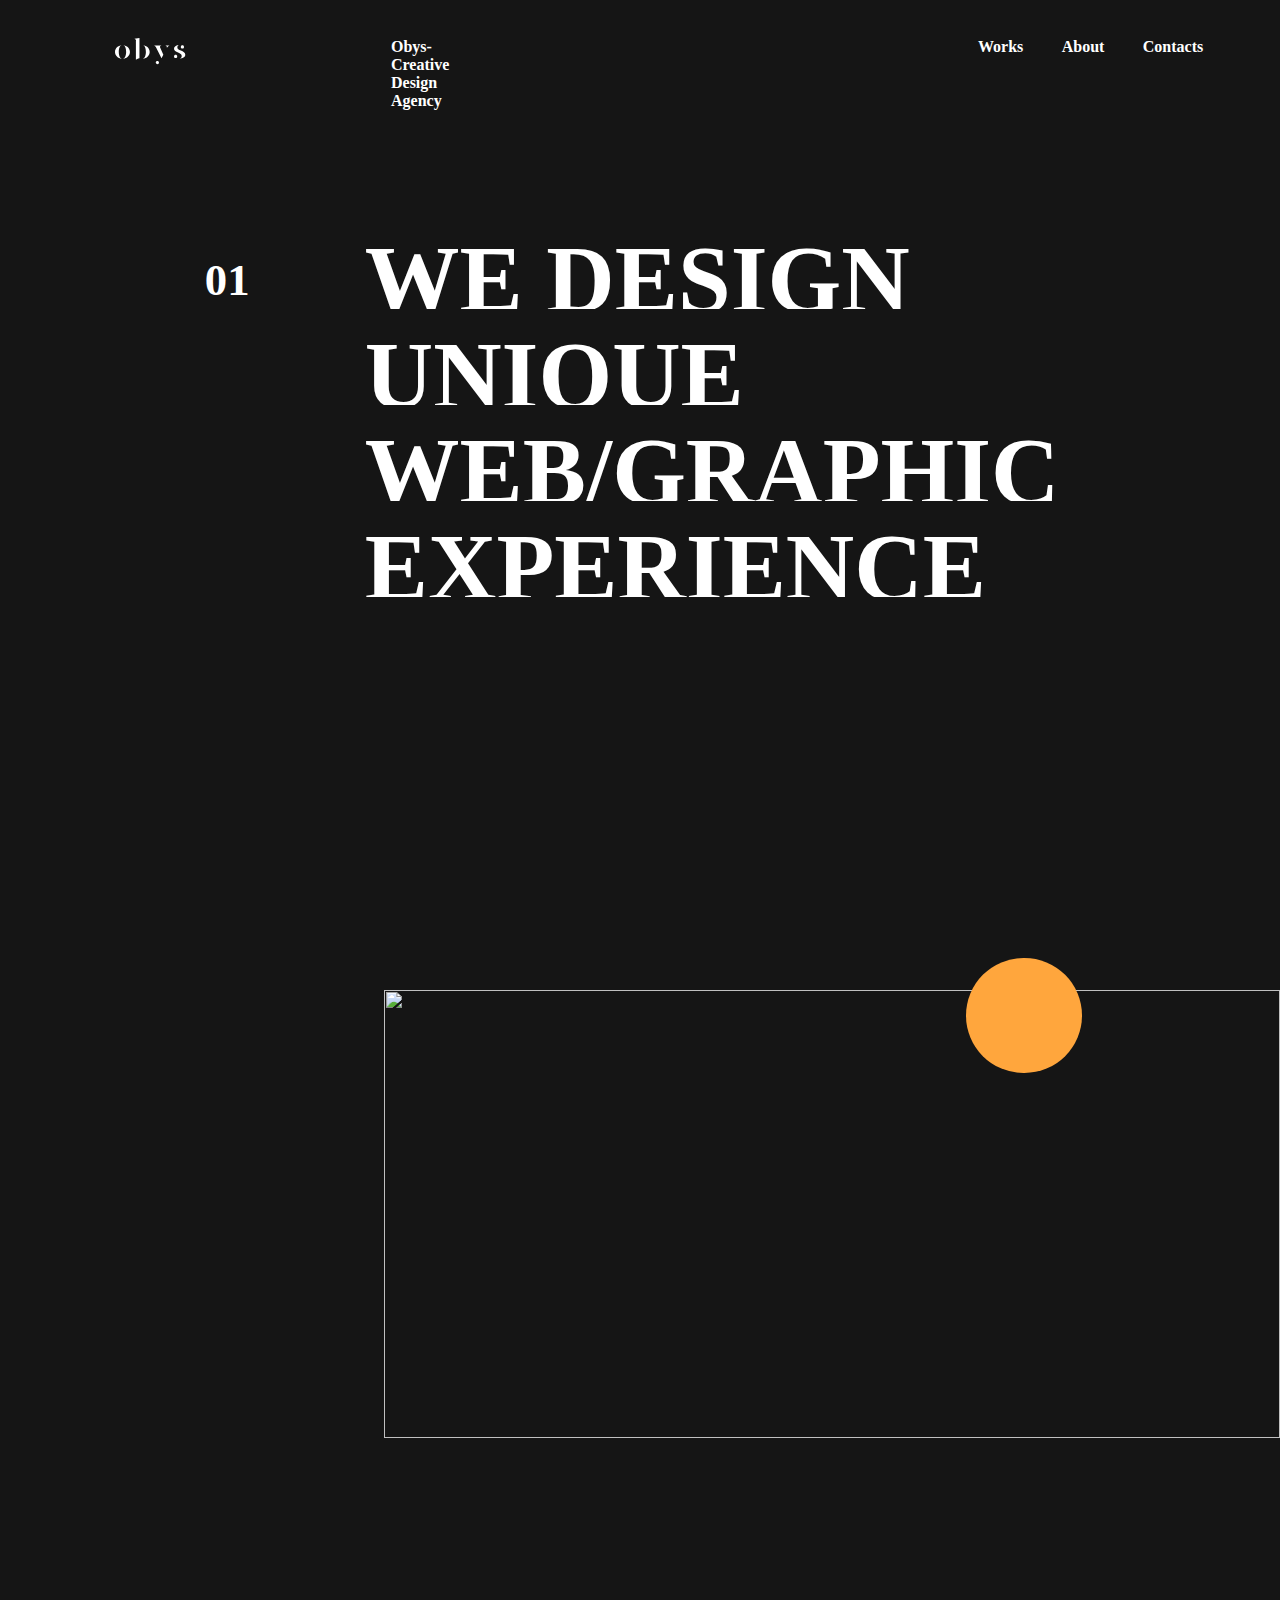
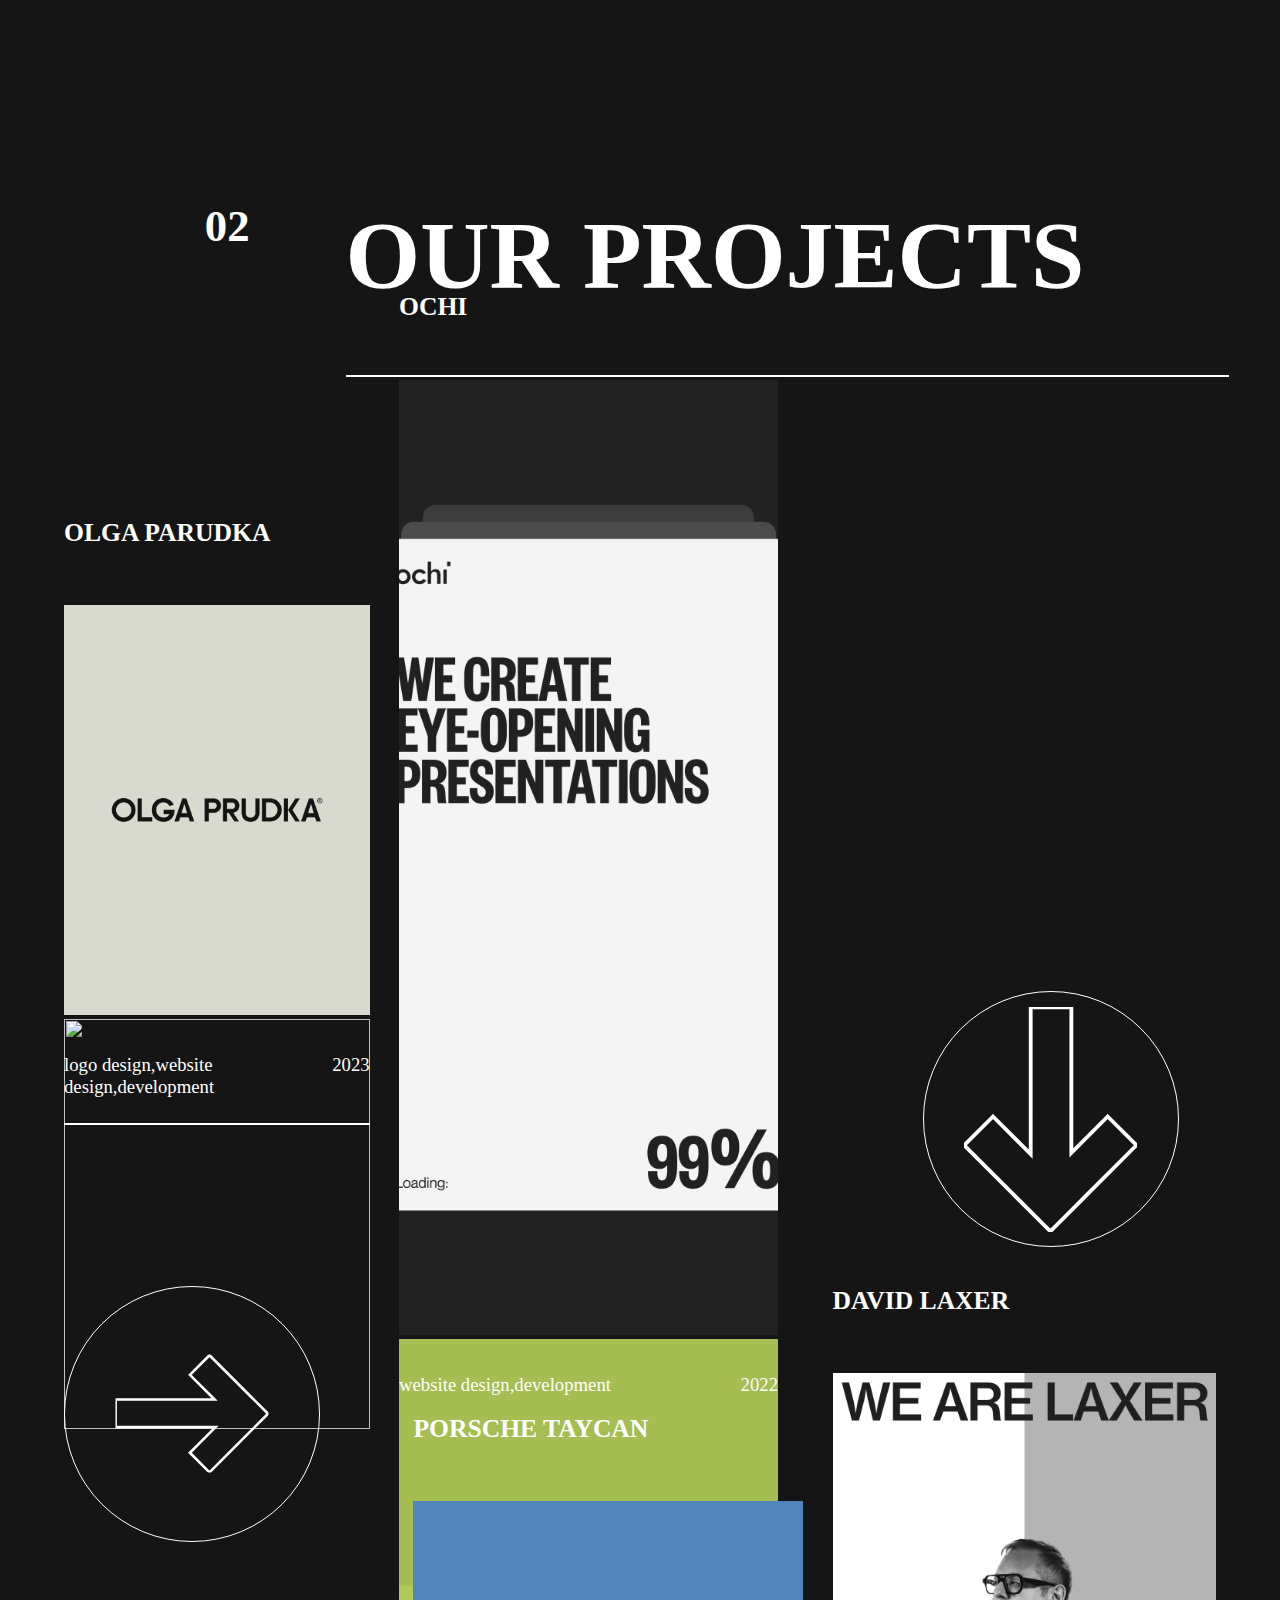
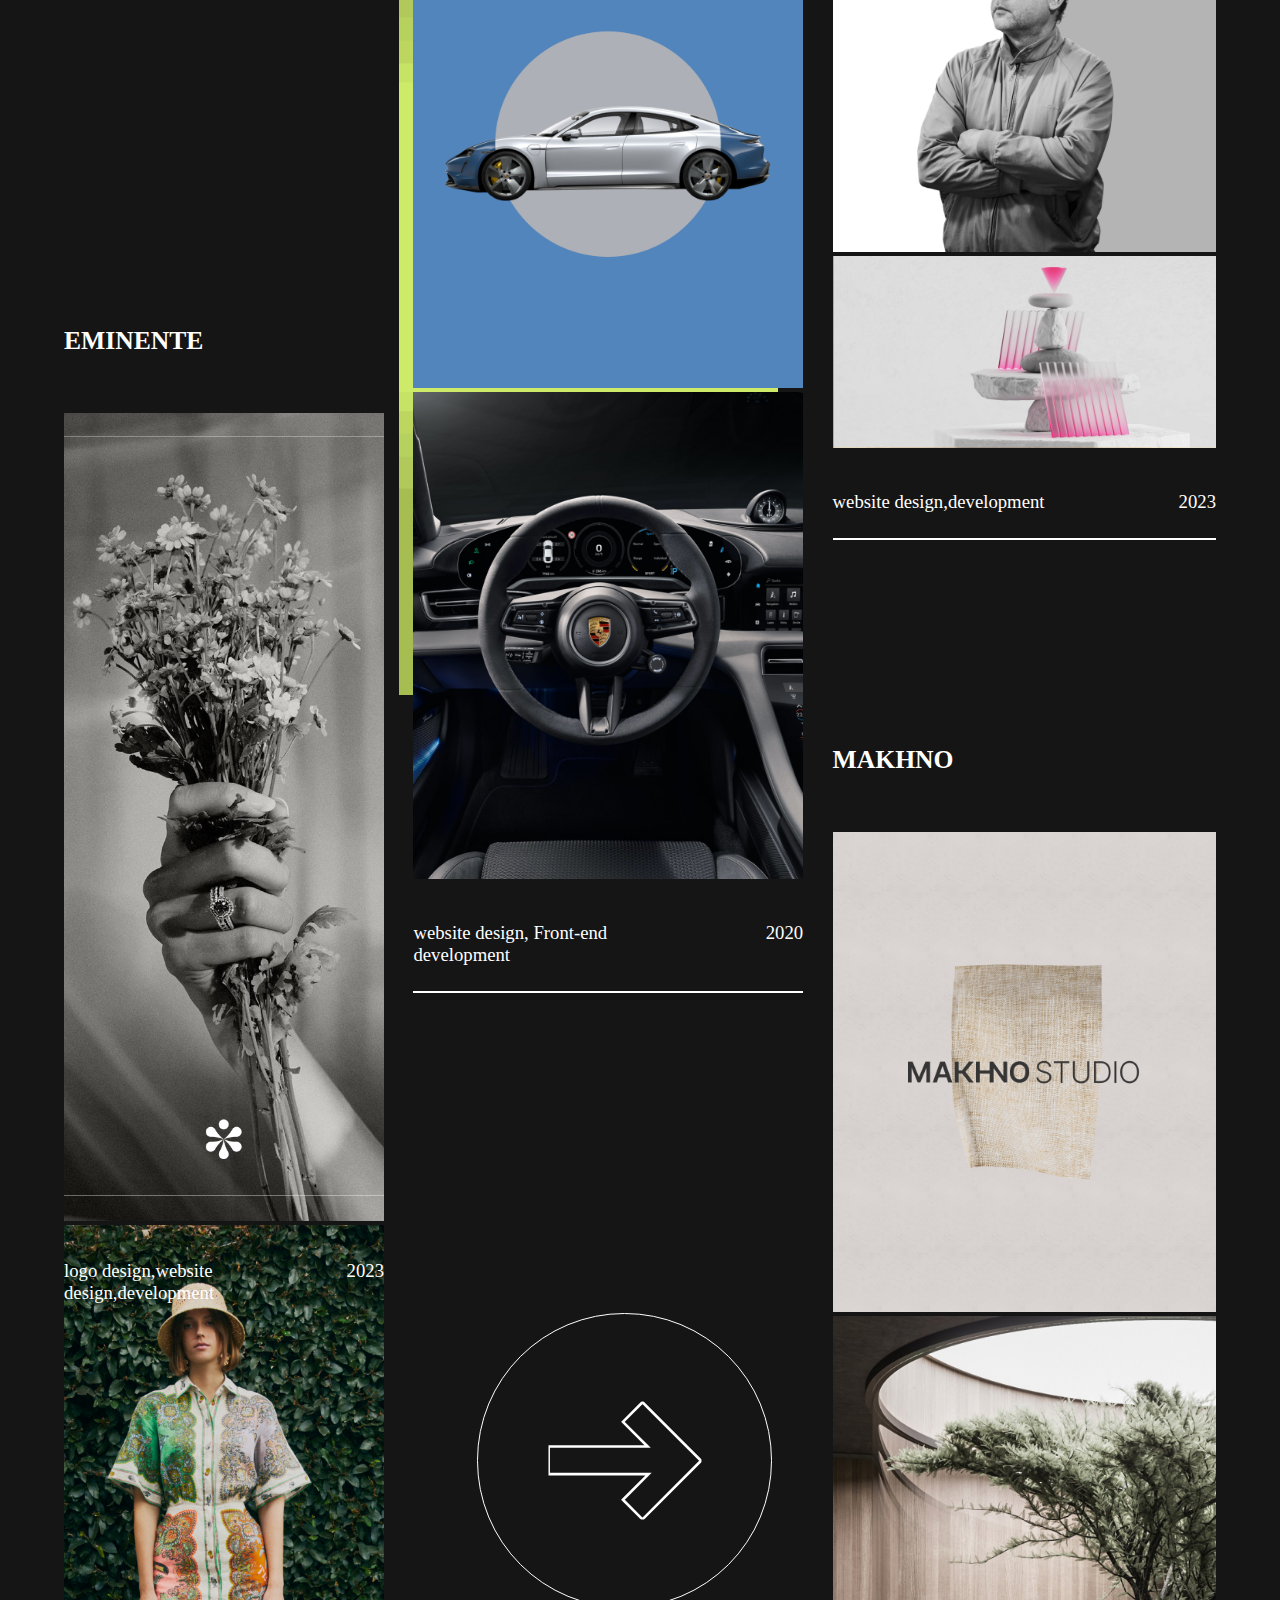
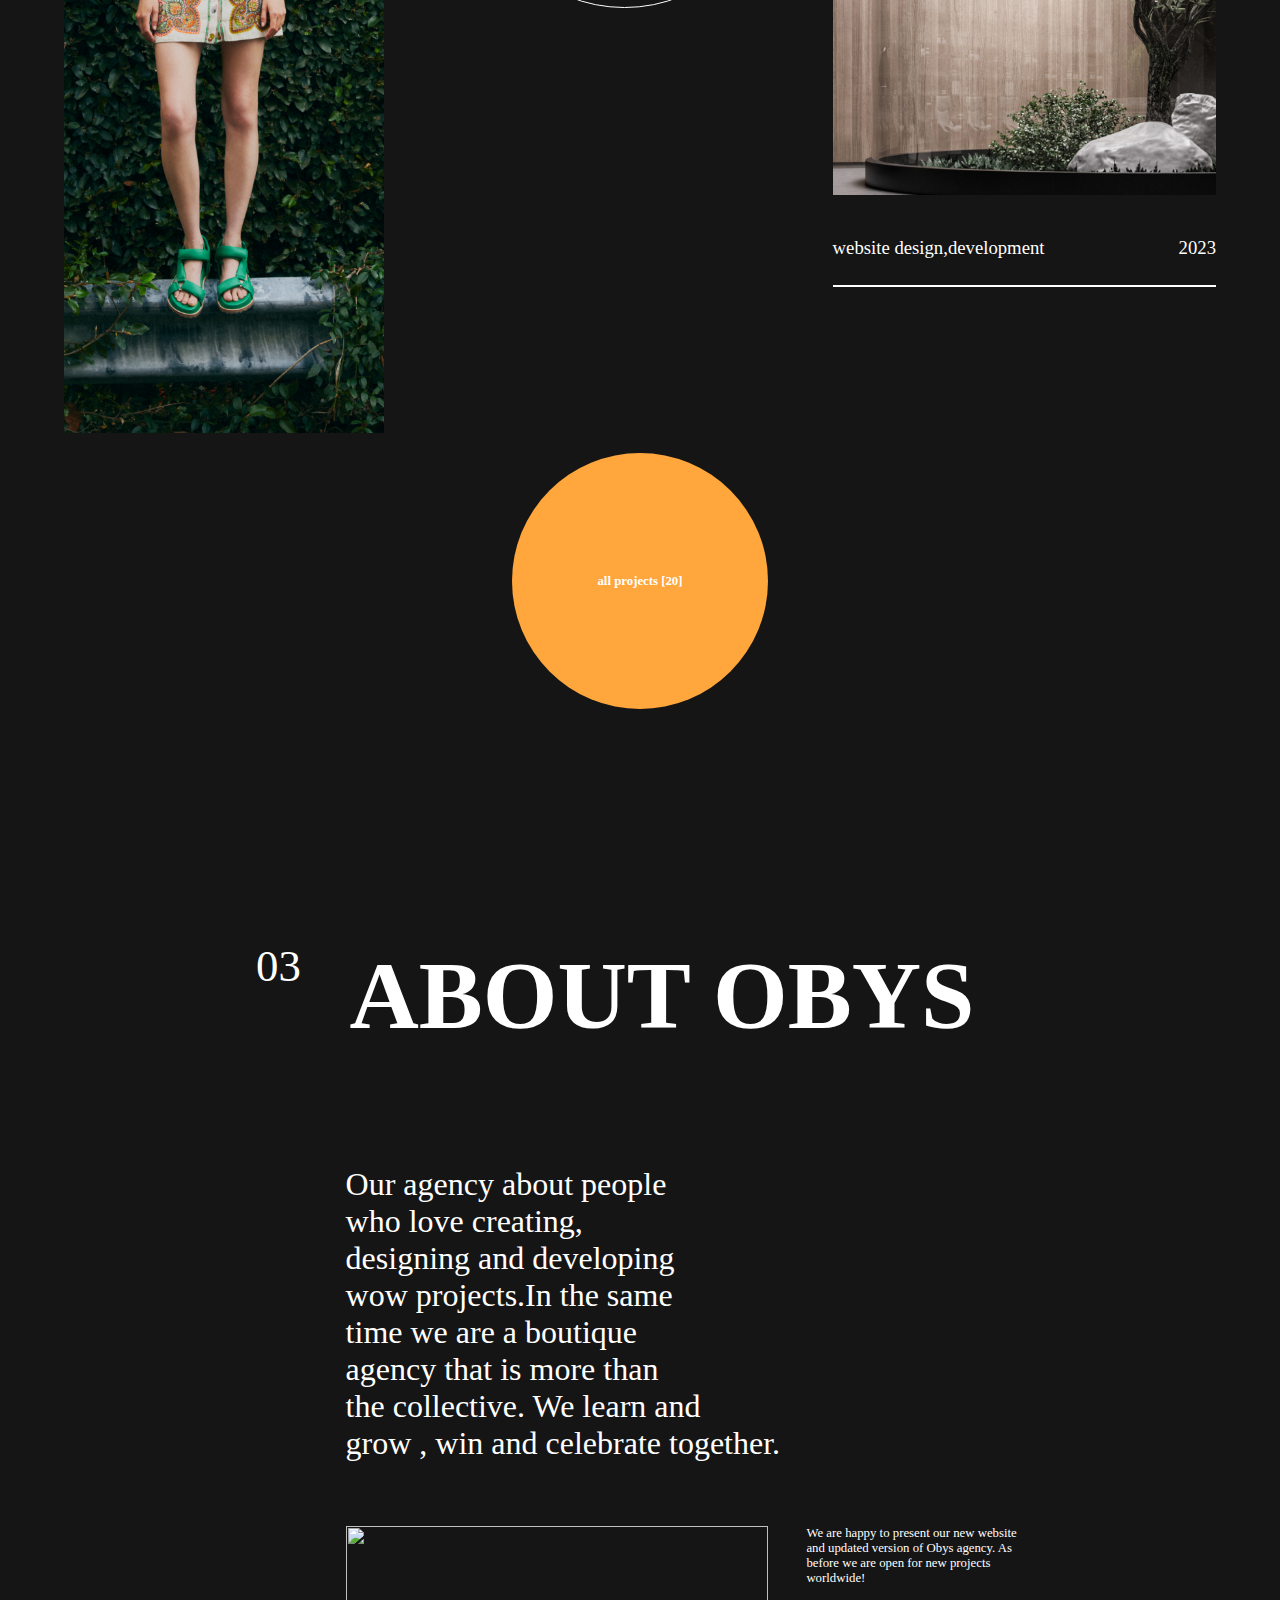
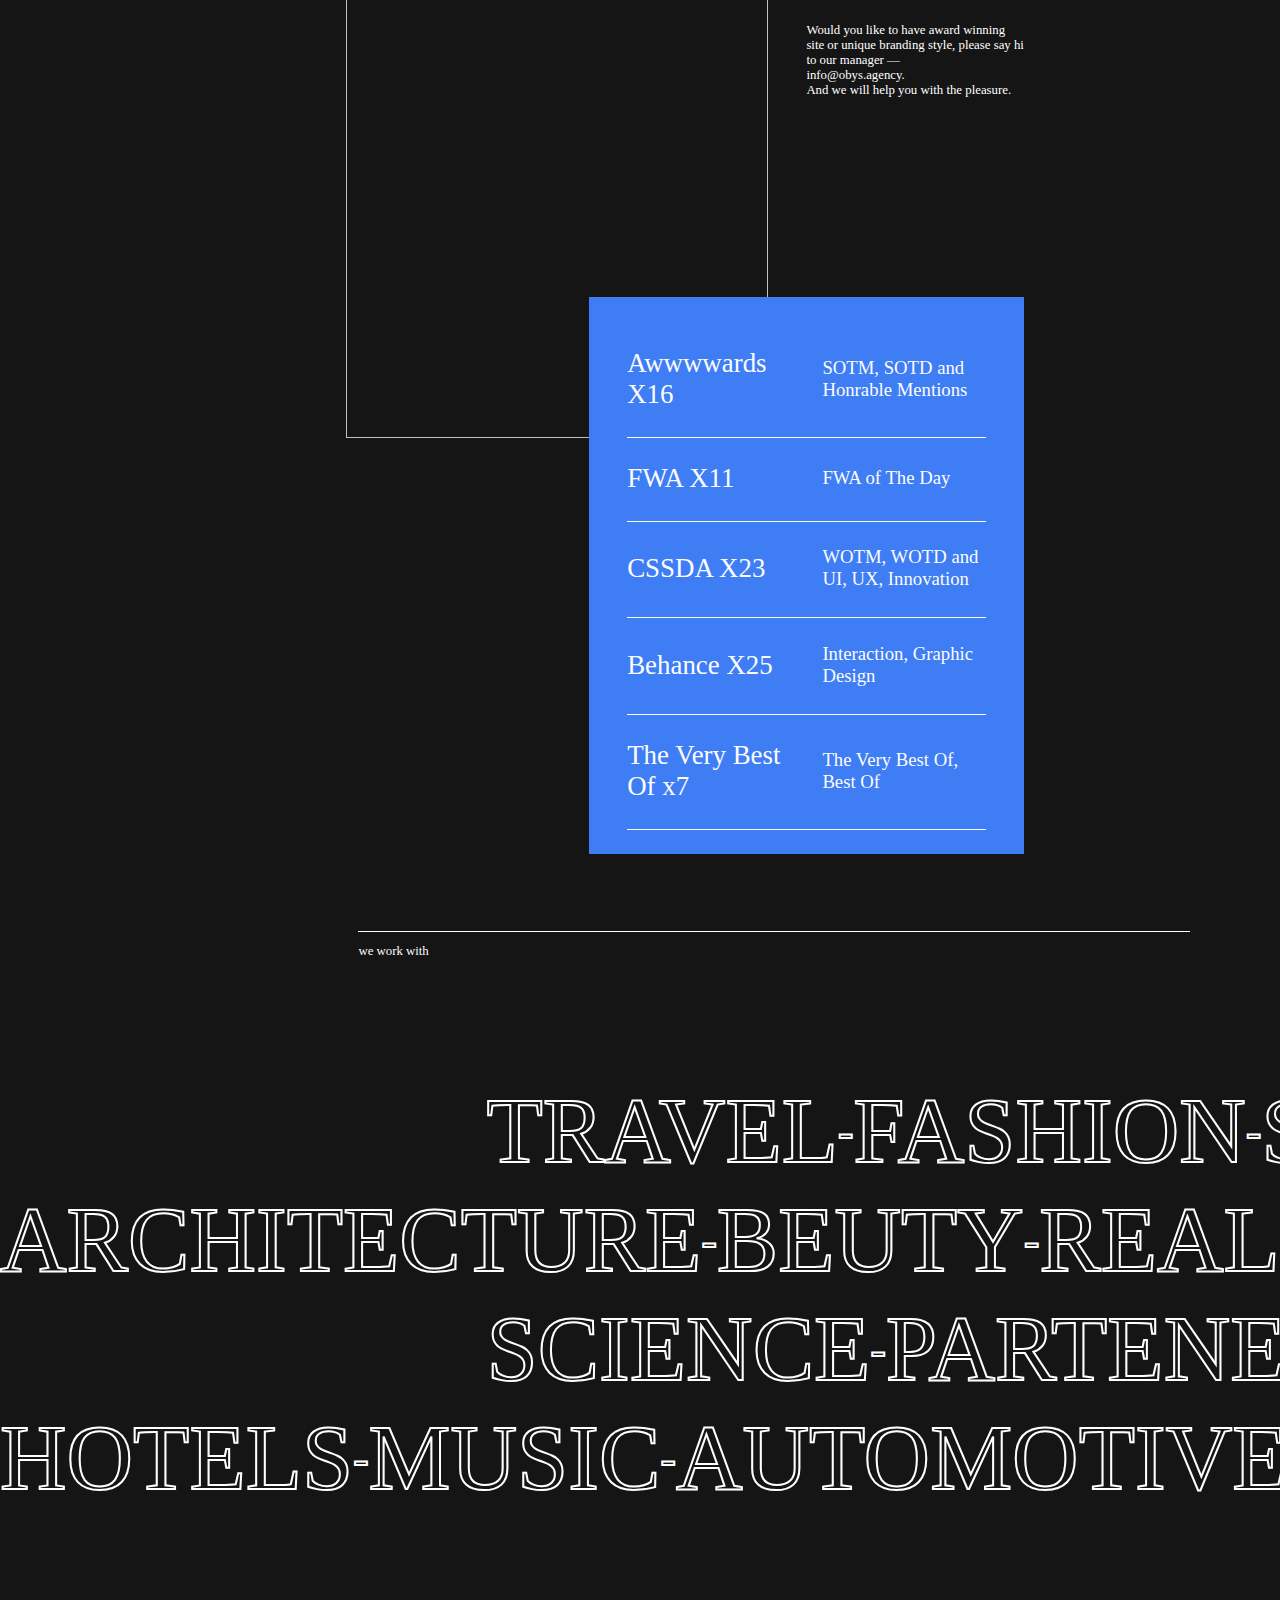
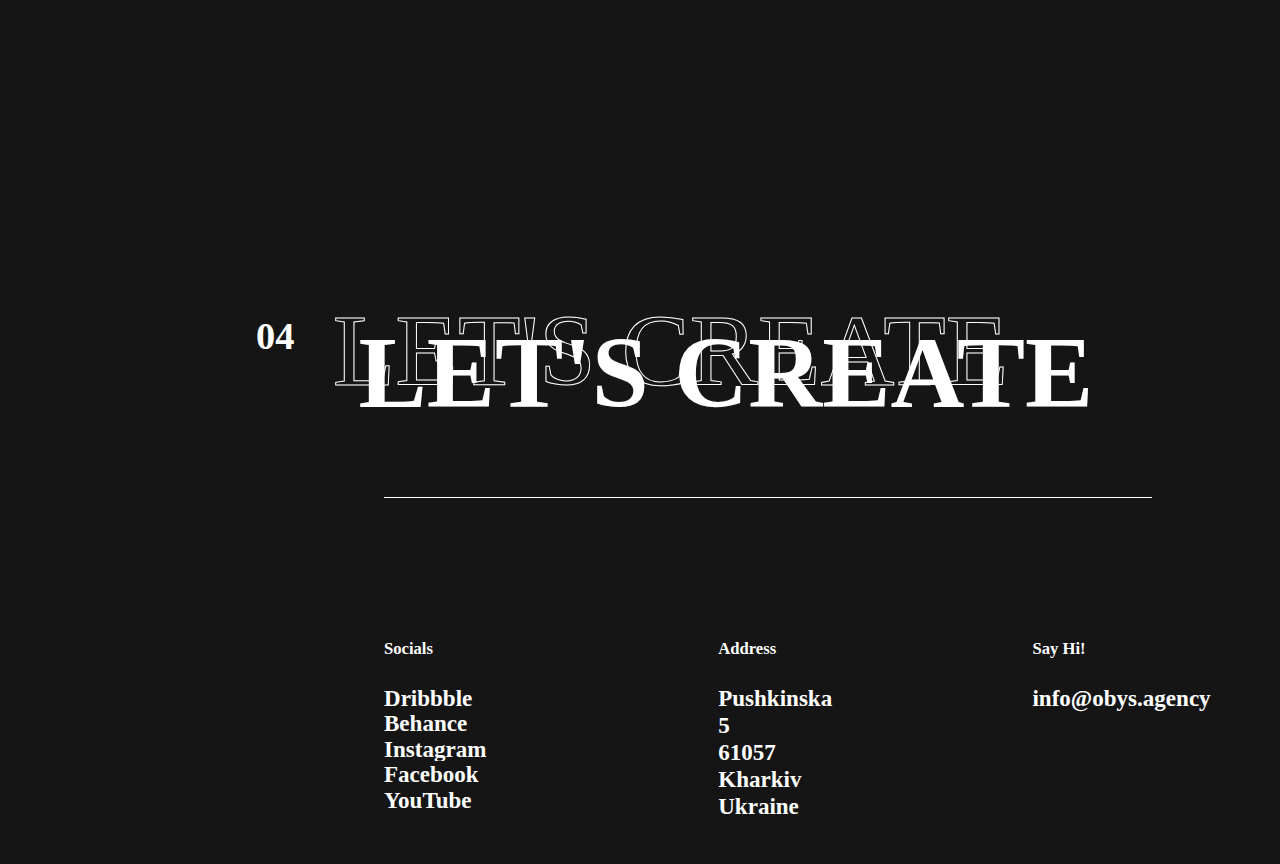
==== index.html @ 12b3f987 "first commit" ====
<!DOCTYPE html>
<html lang="en">

<head>
    <meta charset="UTF-8">
    <meta name="viewport" content="width=device-width, initial-scale=1.0">
    <title>Document</title>
    <link rel="stylesheet" href="https://cdn.jsdelivr.net/npm/locomotive-scroll@3.5.4/dist/locomotive-scroll.css">
    <link rel="stylesheet" href="https://unpkg.com/sheryjs/dist/Shery.css" />
    <link href="https://cdn.jsdelivr.net/npm/remixicon@4.1.0/fonts/remixicon.css" rel="stylesheet" />
    <link rel="stylesheet" href="style.css">
</head>

<body>

    <div id="loader">
        <div class="load">
            <div class="timer">
                <h4>100 </h4>
                <h5>-100</h5>
            </div>
            <h1>your</h1>
        </div>
        <div class="load">
            <h1>web experience</h1>
        </div>
        <div class="load">
            <h1>is loading right</h1>
            <h2>now</h2>

        </div>
        <div class="wait">
            <h4>please wait a few seconds</h4>
        </div>
    </div>
    <div id="main">
        <div class="page1">
            <div class="nav">
                <div class="nav-part1">
                    <div class="ob">
                        <svg class="brand__svg" width="71" height="27" viewBox="0 0 71 27">
                            <path
                                d="M40.7622 24.5917C40.7622 23.6724 41.4511 22.9829 42.3697 22.9829C43.2883 22.9829 43.9773 23.6724 43.9773 24.5917C43.9773 25.511 43.2883 26.2005 42.3697 26.2005C41.566 26.2005 40.7622 25.3961 40.7622 24.5917Z"
                                fill="currentColor"></path>
                            <path
                                d="M65.7937 8.96329C65.7937 8.04398 66.4826 7.35449 67.4012 7.35449C68.3198 7.35449 69.0087 8.04398 69.0087 8.96329C69.0087 9.88261 68.3198 10.5721 67.4012 10.5721C66.4826 10.5721 65.7937 9.88261 65.7937 8.96329Z"
                                fill="currentColor"></path>
                            <path
                                d="M59.019 18.3861C59.019 17.4668 59.708 16.7773 60.6266 16.7773C61.5451 16.7773 62.2341 17.4668 62.2341 18.3861C62.2341 19.3055 61.5451 19.9949 60.6266 19.9949C59.8228 19.9949 59.019 19.3055 59.019 18.3861Z"
                                fill="currentColor"></path>
                            <path
                                d="M41.3365 9.88276C40.5327 8.27396 39.6142 7.8143 39.04 7.58447H46.3887C45.9294 7.8143 45.0108 8.04413 45.0108 8.96344C45.0108 9.19327 45.1257 9.65293 45.3553 10.1126L48.3407 16.6627L46.5035 20.225L41.3365 9.88276Z"
                                fill="currentColor"></path>
                            <path
                                d="M51.8998 9.30819C51.8998 8.04413 50.9812 7.69939 50.2922 7.58447H54.6555C53.8517 7.8143 52.8183 8.27396 51.7849 10.1126C51.8998 9.88276 51.8998 9.65293 51.8998 9.30819Z"
                                fill="currentColor"></path>
                            <path
                                d="M66.7122 17.9266C66.7122 16.2029 65.2195 15.6283 63.0378 14.5941C60.8562 13.5599 59.019 12.7555 59.019 10.8019C59.019 8.73348 60.971 7.12468 64.1861 7.00977C63.1527 7.23959 62.3489 8.15891 62.3489 9.42296C62.3489 10.9168 63.612 11.4914 65.9084 12.5256C68.2049 13.5599 70.2717 14.4792 70.2717 16.6626C70.2717 19.1907 67.4011 20.3398 64.6454 20.4547C65.9084 20.2249 66.7122 19.1907 66.7122 17.9266Z"
                                fill="currentColor"></path>
                            <path
                                d="M21.0129 2.64303C21.0129 1.6088 20.3239 0.919313 19.2905 0.689485L24.4576 0V20.3398C24.4576 20.3398 22.6204 20.4547 20.8981 21.8337V2.64303H21.0129Z"
                                fill="currentColor"></path>
                            <path
                                d="M34.6764 14.0195C34.6764 10.4572 31.691 7.58432 27.9019 7.35449C30.1983 7.69923 30.8873 11.4914 30.8873 14.0195C30.8873 16.5476 30.1983 20.2249 27.9019 20.6845C31.8058 20.4547 34.6764 17.5819 34.6764 14.0195Z"
                                fill="currentColor"></path>
                            <path
                                d="M14.9269 14.0195C14.9269 10.4572 11.9415 7.58432 8.15234 7.35449C10.4488 7.69923 11.1377 11.4914 11.1377 14.0195C11.1377 16.5476 10.4488 20.2249 8.15234 20.6845C11.9415 20.4547 14.9269 17.5819 14.9269 14.0195Z"
                                fill="currentColor"></path>
                            <path
                                d="M0 14.0195C0 10.4572 2.9854 7.58432 6.77456 7.35449C4.4781 7.69923 3.78916 11.4914 3.78916 14.0195C3.78916 16.5476 4.4781 20.2249 6.77456 20.6845C2.9854 20.4547 0 17.5819 0 14.0195Z"
                                fill="currentColor"></path>
                        </svg>

                    </div>
                    <div class="left">
                        <h4>Obys-</h4>
                        <h4>Creative</h4>
                        <h4>Design</h4>
                        <h4>Agency</h4>
                    </div>
                </div>

                <div class="nav-part2">
                    <h4>Works</h4>
                    <h4>About</h4>
                    <h4>Contacts</h4>
                </div>
            </div>
            <div class="content">
                <div class="move">
                    <img src="./Flag.jpg" alt="">
                </div>
                <div class="number">
                    <h1>01</h1>
                </div>
                <div class="inner-content">
                    <div class="text">
                        <h1>we design</h1>
                    </div>
                    <div class="text">
                        <h1>unique</h1>
                    </div>
                    <div class="text">
                        <h1 id="flag">web/graphic</h1>
                    </div>
                    <div class="text">
                        <h1>experience</h1>
                    </div>
                </div>

            </div>
        </div>
        <div class="page2">
            <div class="container">
                <div class="container-image">
                    <div class="play-btn">
                        <i class="ri-play-fill"></i>
                    </div>
                    <img src="https://obys.agency/wp-content/uploads/2022/11/Showreel-2022-preview-1.jpg" alt="">
                    <video loop src="https://obys.agency/wp-content/uploads/2022/11/Obys-Showreel-2022.mp4"></video>
                </div>
            </div>
        </div>
        <div class="page3">
            <div class="project">
                <h3>02</h3>
                <h2>our projects</h2>
            </div>
            <div class="project-line">
                <div class="line"></div>
            </div>
            <div class="card">
                <div class="left">
                    <div class="top">olga parudka</div>
                    <div class="images">
                        <img src="./imaage1.png"alt="">
                        <img src="./imaage11.png" alt="">
                    </div>
                    <div class="logo">
                        <h3 class="hello">logo design,website <br> design,development</h3>
                        <h3 class="hello">2023</h3>
                    </div>
                    <div class="lin"></div>
                </div>

                <div class="right">
                    <div class="top">ochi</div>
                    <div class="images">
                    <img src="./image2.png" alt="">
                    <img src="./image22.png" alt="">
                </div>
                    <div class="logo">
                        <h3 class="hello">website design,development</h3>
                        <h3 class="hello">2022</h3>
                    </div>
                    <div class="lin"></div>
                </div>
                <div class="circule1">
                    <div class="gola">
                        <div class="inner-gola">
                            <h4>we are thrilled to heve you on board.we hope you enjoy the project </h4>
                        </div>
                        <svg class="hello" viewBox="0 0 91 118" fill="none">
                            <path
                                d="M15.2307 57.4152L15.9378 56.708L15.2307 56.0009L14.5236 56.708L15.2307 57.4152ZM34.9813 77.1658L34.2742 77.8729L35.9813 79.58L35.9813 77.1658L34.9813 77.1658ZM0.151478 72.4944L-0.555622 71.7873L-1.26273 72.4944L-0.555622 73.2015L0.151478 72.4944ZM45.29 117.633L44.5828 118.34L45.29 119.047L45.9971 118.34L45.29 117.633ZM60.3692 102.554L61.0763 103.261L61.7839 102.553L61.0758 101.846L60.3692 102.554ZM60.3685 102.553L59.6614 101.846L58.9538 102.553L59.6619 103.261L60.3685 102.553ZM90.427 72.4944L91.1341 73.2015L91.8412 72.4944L91.1341 71.7873L90.427 72.4944ZM75.3478 57.4152L76.0549 56.7081L75.3478 56.001L74.6407 56.7081L75.3478 57.4152ZM56.3065 76.4565L55.3065 76.4565L55.3065 78.8707L57.0136 77.1636L56.3065 76.4565ZM56.3065 0.120074L57.3065 0.120074L57.3065 -0.879926L56.3065 -0.879926L56.3065 0.120074ZM34.9813 0.120076L34.9813 -0.879924L33.9813 -0.879924L33.9813 0.120076L34.9813 0.120076ZM14.5236 58.1223L34.2742 77.8729L35.6884 76.4587L15.9378 56.708L14.5236 58.1223ZM0.858585 73.2015L15.9378 58.1223L14.5236 56.708L-0.555622 71.7873L0.858585 73.2015ZM45.9971 116.926L0.858585 71.7873L-0.555622 73.2015L44.5828 118.34L45.9971 116.926ZM59.662 101.846L44.5828 116.926L45.9971 118.34L61.0763 103.261L59.662 101.846ZM59.6619 103.261L59.6625 103.261L61.0758 101.846L61.0751 101.845L59.6619 103.261ZM61.0756 103.26L91.1341 73.2015L89.7199 71.7873L59.6614 101.846L61.0756 103.26ZM91.1341 71.7873L76.0549 56.7081L74.6407 58.1223L89.7199 73.2015L91.1341 71.7873ZM74.6407 56.7081L55.5994 75.7494L57.0136 77.1636L76.0549 58.1223L74.6407 56.7081ZM57.3065 76.4565L57.3065 0.120074L55.3065 0.120074L55.3065 76.4565L57.3065 76.4565ZM56.3065 -0.879926L34.9813 -0.879924L34.9813 1.12008L56.3065 1.12007L56.3065 -0.879926ZM33.9813 0.120076L33.9813 77.1658L35.9813 77.1658L35.9813 0.120076L33.9813 0.120076Z"
                                fill="currentColor"></path>
                        </svg>
                    </div>
                </div>
            </div>

            <div class="card2">
                <div class="circule2">
                    <div class="gola">
                        <div class="inner-gola">
                            <h4>i will make you wow!</h4>
                        </div>
                        <svg class="hello" viewBox="0 0 91 118" fill="none">
                            <path
                                d="M15.2307 57.4152L15.9378 56.708L15.2307 56.0009L14.5236 56.708L15.2307 57.4152ZM34.9813 77.1658L34.2742 77.8729L35.9813 79.58L35.9813 77.1658L34.9813 77.1658ZM0.151478 72.4944L-0.555622 71.7873L-1.26273 72.4944L-0.555622 73.2015L0.151478 72.4944ZM45.29 117.633L44.5828 118.34L45.29 119.047L45.9971 118.34L45.29 117.633ZM60.3692 102.554L61.0763 103.261L61.7839 102.553L61.0758 101.846L60.3692 102.554ZM60.3685 102.553L59.6614 101.846L58.9538 102.553L59.6619 103.261L60.3685 102.553ZM90.427 72.4944L91.1341 73.2015L91.8412 72.4944L91.1341 71.7873L90.427 72.4944ZM75.3478 57.4152L76.0549 56.7081L75.3478 56.001L74.6407 56.7081L75.3478 57.4152ZM56.3065 76.4565L55.3065 76.4565L55.3065 78.8707L57.0136 77.1636L56.3065 76.4565ZM56.3065 0.120074L57.3065 0.120074L57.3065 -0.879926L56.3065 -0.879926L56.3065 0.120074ZM34.9813 0.120076L34.9813 -0.879924L33.9813 -0.879924L33.9813 0.120076L34.9813 0.120076ZM14.5236 58.1223L34.2742 77.8729L35.6884 76.4587L15.9378 56.708L14.5236 58.1223ZM0.858585 73.2015L15.9378 58.1223L14.5236 56.708L-0.555622 71.7873L0.858585 73.2015ZM45.9971 116.926L0.858585 71.7873L-0.555622 73.2015L44.5828 118.34L45.9971 116.926ZM59.662 101.846L44.5828 116.926L45.9971 118.34L61.0763 103.261L59.662 101.846ZM59.6619 103.261L59.6625 103.261L61.0758 101.846L61.0751 101.845L59.6619 103.261ZM61.0756 103.26L91.1341 73.2015L89.7199 71.7873L59.6614 101.846L61.0756 103.26ZM91.1341 71.7873L76.0549 56.7081L74.6407 58.1223L89.7199 73.2015L91.1341 71.7873ZM74.6407 56.7081L55.5994 75.7494L57.0136 77.1636L76.0549 58.1223L74.6407 56.7081ZM57.3065 76.4565L57.3065 0.120074L55.3065 0.120074L55.3065 76.4565L57.3065 76.4565ZM56.3065 -0.879926L34.9813 -0.879924L34.9813 1.12008L56.3065 1.12007L56.3065 -0.879926ZM33.9813 0.120076L33.9813 77.1658L35.9813 77.1658L35.9813 0.120076L33.9813 0.120076Z"
                                fill="currentColor"></path>
                        </svg>
                    </div>
                    <div class="left">
                        <div class="top">eminente</div>
                        <div class="images">
                        <img src="./image5.png" alt="">
                        <img src="./image55.png" alt="">
                    </div>
                        <div class="logo">
                            <h3 class="hello">logo design,website <br> design,development</h3>
                            <h3 class="hello">2023</h3>
                        </div>
                        <div class="lin"></div>
                    </div>
                </div>
                <div class="left-left">
                    <div class="left">
                        <div class="top">porsche taycan</div>
                        <div class="images">
                        <img src="./image3.jpg" alt="">
                        <img src="./image33.jpg" alt="">
                    </div>
                        <div class="logo">
                            <h3 class="hello">website design, Front-end <br> development</h3>
                            <h3 class="hello">2020</h3>
                        </div>
                        <div class="lin"></div>
                    </div>
                    <div class="circule2">
                        <div class="gola">
                            <div class="inner-gola">
                                <h4>we like it colour pallet</h4>

                            </div>
                            <svg class="hello" viewBox="0 0 91 118" fill="none">
                                <path
                                    d="M15.2307 57.4152L15.9378 56.708L15.2307 56.0009L14.5236 56.708L15.2307 57.4152ZM34.9813 77.1658L34.2742 77.8729L35.9813 79.58L35.9813 77.1658L34.9813 77.1658ZM0.151478 72.4944L-0.555622 71.7873L-1.26273 72.4944L-0.555622 73.2015L0.151478 72.4944ZM45.29 117.633L44.5828 118.34L45.29 119.047L45.9971 118.34L45.29 117.633ZM60.3692 102.554L61.0763 103.261L61.7839 102.553L61.0758 101.846L60.3692 102.554ZM60.3685 102.553L59.6614 101.846L58.9538 102.553L59.6619 103.261L60.3685 102.553ZM90.427 72.4944L91.1341 73.2015L91.8412 72.4944L91.1341 71.7873L90.427 72.4944ZM75.3478 57.4152L76.0549 56.7081L75.3478 56.001L74.6407 56.7081L75.3478 57.4152ZM56.3065 76.4565L55.3065 76.4565L55.3065 78.8707L57.0136 77.1636L56.3065 76.4565ZM56.3065 0.120074L57.3065 0.120074L57.3065 -0.879926L56.3065 -0.879926L56.3065 0.120074ZM34.9813 0.120076L34.9813 -0.879924L33.9813 -0.879924L33.9813 0.120076L34.9813 0.120076ZM14.5236 58.1223L34.2742 77.8729L35.6884 76.4587L15.9378 56.708L14.5236 58.1223ZM0.858585 73.2015L15.9378 58.1223L14.5236 56.708L-0.555622 71.7873L0.858585 73.2015ZM45.9971 116.926L0.858585 71.7873L-0.555622 73.2015L44.5828 118.34L45.9971 116.926ZM59.662 101.846L44.5828 116.926L45.9971 118.34L61.0763 103.261L59.662 101.846ZM59.6619 103.261L59.6625 103.261L61.0758 101.846L61.0751 101.845L59.6619 103.261ZM61.0756 103.26L91.1341 73.2015L89.7199 71.7873L59.6614 101.846L61.0756 103.26ZM91.1341 71.7873L76.0549 56.7081L74.6407 58.1223L89.7199 73.2015L91.1341 71.7873ZM74.6407 56.7081L55.5994 75.7494L57.0136 77.1636L76.0549 58.1223L74.6407 56.7081ZM57.3065 76.4565L57.3065 0.120074L55.3065 0.120074L55.3065 76.4565L57.3065 76.4565ZM56.3065 -0.879926L34.9813 -0.879924L34.9813 1.12008L56.3065 1.12007L56.3065 -0.879926ZM33.9813 0.120076L33.9813 77.1658L35.9813 77.1658L35.9813 0.120076L33.9813 0.120076Z"
                                    fill="currentColor"></path>
                            </svg>
                        </div>
                    </div>


                </div>
                <div class="right-right">
                    <div class="right">
                        <div class="top">david laxer</div>
                        <div class="images">
                        <img src="./image4.png" alt="">
                        <img src="./image44.png" alt="">
                    </div>
                        <div class="logo">
                            <h3 class="hello">website design,development</h3>
                            <h3 class="hello">2023</h3>
                        </div>
                        <div class="lin"></div>
                    </div>
                    <div id="new" class="right">
                        <div class="top">makhno</div>
                        <div class="images">
                        <img src="./image6.png" alt="">
                        <img src="./image66.png" alt="">
                    </div>
                        <div class="logo">
                            <h3 class="hello">website design,development</h3>
                            <h3 class="hello">2023</h3>
                        </div>
                        <div class="lin"></div>
                    </div>
                </div>
            </div>
        </div>
        <div class="page4">
            <div class="project-holder">
                <h4>all projects [20]</h4>
            </div>
        </div>
        <div class="page5">
            <div class="number3">
                <h2>03</h2>
                <h1>about obys</h1>
            </div>
            <div class="lin"></div>
            <div class="pera">
                <p>Our agency about people <br> who love creating, <br> designing and developing <br> wow projects.In the same <br> time we are a boutique <br> agency that is more than <br> the collective. We learn and <br> grow , win and celebrate together.</p>
            </div>
            <div class="image">
                <div class="image1">
                    <img src="https://obys.agency/wp-content/uploads/2020/07/content-image01.jpg" alt="">
                </div>
                <div class="imagepera">
                    <p>We are happy to present our new website and updated version of Obys agency. As before we are open for new projects worldwide!
                    </p>

                    <p id="pera22">
                        Would you like to have award winning site or unique branding style, please say hi to our manager — <br> info@obys.agency.
                         <br> And we will help you with the pleasure.</p>
                </div>
            </div>
            <div class="blue">
                <div class="cardd">
                    <div class="card-holder">
                    <div class="top">
                        <div class="top-left">
                        <h1>Awwwwards X16</h1>
                    </div>
                    <div class="top-right">
                            <h3>SOTM, SOTD and <br> Honrable Mentions</h3>
                        </div>

                    </div>
                    <div class="bottum"></div>
                </div>
                <div class="card-holder">
                    <div class="top">
                        <div class="top-left">
                            <h1>FWA X11</h1>
                    </div>
                    <div class="top-right">
                            <h3>
                                FWA of The Day</h3>
                        </div>

                    </div>
                    <div class="bottum"></div>
                </div>
                <div class="card-holder">
                    <div class="top">
                        <div class="top-left">
                        <h1>CSSDA X23</h1>
                    </div>
                    <div class="top-right">
                            <h3>
                                WOTM, WOTD and UI, UX, Innovation
                                </h3>
                        </div>

                    </div>
                    <div class="bottum"></div>
                </div>
                <div class="card-holder">
                    <div class="top">
                        <div class="top-left">
                        <h1>Behance X25</h1>
                    </div>
                    <div class="top-right">
                            <h3>Interaction, Graphic Design</h3>
                        </div>

                    </div>
                    <div class="bottum"></div>
                </div>
                <div class="card-holder">
                    <div class="top">
                        <div class="top-left">
                        <h1>The Very Best Of x7</h1>
                    </div>
                    <div class="top-right">
                            <h3>The Very Best Of, Best Of</h3>
                        </div>

                    </div>
                    <div class="bottum"></div>
                </div>
                <div class="work">
                    <h1>we work with</h1>
                </div>
               
                </div>
                
            </div>
            
        </div>
        <div class="page6">
            <div class="line1">
                <h1>travel</h1>
                <span>-</span>

                <h1>fashion</h1>
                <span>-</span>
                <h1>sport</h1>
                <span>-</span>

                <h1>technology</h1>
            </div>
            <div class="line2">
                <h1>architecture</h1>
                <span>-</span>

                <h1>beuty</h1>
                <span>-</span>

                <h1>real estate</h1>

            </div>
            <div class="line3">
                <h1>science</h1>
                <span>-</span>

                <h1>parteners</h1>
                <span>-</span>

                <h1>travels</h1>
                <span>-</span>
                <h1>sport</h1>
            </div>
            <div class="line4">
                <h1>hotels</h1>
                <span>-</span>

                <h1>music</h1>
                <span>-</span>

                <h1>automotive</h1>
            </div>
        </div>
        <div class="page7">
            <div class="create">
                <div class="left">
                    <h1>04</h1>
                </div>
                <div class="right">
                    <h1 class="text">let's create</h1>
                    <h2 class="text">let's create</h2>
                </div>
            </div>
            <div class="line"></div>
        </div>
        <div class="page8">
            <div class="footer">
                <div class="left">
                    <h4>Socials</h4>
                    <div class="inner-left">
                        <div class="box1">
                        <h2>Dribbble</h2>
                        <h1>Dribbble</h1>
                    </div>
                    <div class="box2">
                        <h2>Behance</h2>
                        <h1>Behance</h1>
                    </div>
                    <div class="box3">
                        <h2>Instagram</h2>
                        <h1>Instagram</h1>
                    </div>
                    <div class="box4">
                        <h2>Facebook</h2>
                        <h1>Facebook</h1>
                    </div>
                    <div class="box5">
                        <h2>YouTube</h2>
                        <h1>YouTube</h1>
                    </div>
                </div>
                </div>
                <div class="center">
                    <h4>Address</h4>
                    <div class="inner-center">
                        <h2>
                            Pushkinska 5 <br>
                            61057 Kharkiv <br>
                            Ukraine</h2>
                    </div>
                </div>
                <div class="right">
                    <h4>Say Hi!</h4>
                    <div class="info">
                    <h2>info@obys.agency</h2>
                    <h1>info@obys.agency</h1>

                </div>
                </div>
            </div>
        </div>
    </div>




    <script src="https://cdn.jsdelivr.net/npm/locomotive-scroll@3.5.4/dist/locomotive-scroll.js"></script>
    <script src="https://cdnjs.cloudflare.com/ajax/libs/gsap/3.12.5/gsap.min.js"
        integrity="sha512-7eHRwcbYkK4d9g/6tD/mhkf++eoTHwpNM9woBxtPUBWm67zeAfFC+HrdoE2GanKeocly/VxeLvIqwvCdk7qScg=="
        crossorigin="anonymous" referrerpolicy="no-referrer"></script>
    <script src="https://cdnjs.cloudflare.com/ajax/libs/gsap/3.12.5/ScrollTrigger.min.js"
        integrity="sha512-onMTRKJBKz8M1TnqqDuGBlowlH0ohFzMXYRNebz+yOcc5TQr/zAKsthzhuv0hiyUKEiQEQXEynnXCvNTOk50dg=="
        crossorigin="anonymous" referrerpolicy="no-referrer"></script>
    <script src="https://cdnjs.cloudflare.com/ajax/libs/three.js/0.155.0/three.min.js"></script>
    <script src="https://cdn.jsdelivr.net/gh/automat/controlkit.js@master/bin/controlKit.min.js"></script>
    <script type="text/javascript" src="https://unpkg.com/sheryjs/dist/Shery.js"></script>
    <script src="script.js"></script>
</body>

</html>
---- style.css ----
:root{
    --primary:#151515;
    --secondry:#fff;

}





*{
    margin: 0;
    padding: 0;
    box-sizing: border-box;
    font-family: "plain light" ;
}
html,body{
    height: 100%;
    width: 100%;
}
#loader{
    height: 100vh;
    width: 100%;
    background-color:black;
    position: fixed;
    z-index: 9999;
    color: var(--secondry);
    padding-top: 5vh;
    padding-left: 8vw;




    display: none;
    
}
.load{
    display: flex;
    align-items: center;
    text-transform: uppercase;
    font-size: 8vh;
    overflow: hidden;
    height: 18vh;
}
 .load h1{
      font-size: 7vw; 
} 

.load:nth-child(1){
    padding: 0px 40px;
}
.wait{
    width: 6vw;
    overflow: hidden;
    margin-left: 15vw;
    margin-top: 13vh;
  
}


.load h2{
    font-size: 8vw;
    margin-left: 2vw;
    text-transform: uppercase;

    animation-name: now;
    animation-duration: 1.5s;
    animation-timing-function: linear;
    animation-iteration-count: infinite;
}


@keyframes now {
    0%{
        font-family: "plain light";
        opacity: 1;
        color: var(--secondry);
        font-weight: 100;
        -webkit-text-stroke: 1px transparent;
    }
    45%{
            font-family: "plain light";
            opacity: 0;
            color: var(--secondry);
            font-weight: 100;
            -webkit-text-stroke: 1px transparent;
    }
    50%{
        font-family: "silk serif";
        opacity: 1;
        color: transparent;
        font-weight: 100;
        -webkit-text-stroke: 1px var(--secondry);
    }
    95%{
        font-family: "silk serif";
        opacity: 0;
        color: transparent;
        font-weight: 100;
        -webkit-text-stroke: 1px var(--secondry);
    }
    100%{
        font-family: "plain light";
        opacity: 1;
        color: var(--secondry);
        font-weight: 100;
        -webkit-text-stroke: 1px transparent;
    }
    
}



.timer{
    display: flex;
    align-items: center;
    width: 35vh;
}
.timer h4{
    font-weight: 100;
    font-size: 4vw;
    font-family: "silk serif" ;
}
.timer h5{
    font-size: 4vw;

    font-weight: 100;
    font-family: "silk serif" ;
}
.mousefollower{
    height: 3vw;
    width: 3vw;
    mix-blend-mode: normal;
    background-color:transparent!important;
    border: 1px solid var(--secondry);
}
#main{
    background-color: var(--primary);
}



.page1{
    height: 100vh;
    width: 100%;
    background-color: var(--primary);
    position: relative;
}
.page1 .nav{
    display: flex;
    align-items: flex-start;
    padding: 3vw 6vw;
    justify-content: space-between;
}
.nav-part1{
    display: flex;
    gap: 16vw;
    color: var(--secondry);
    padding-left: 3vw;
}
.nav-part2{
    display: flex;
    gap: 3vw;
    color: var(--secondry);
}
.nav-part2 h4{
    font-weight: 600;
}
.number{
    height: 7.5vw;
    overflow: hidden;
}
.number h1{
    font-family: "silk serif";
    font-size: 3.5vw;
    width: 5vw;
}
.page1 .content{
    display: flex;
    gap: 7.5vw;
    font-size: 3.7vw;
    text-transform: uppercase;
    line-height:15vh;
    color: var(--secondry);
    padding-left: 16vw;
    padding-top: 5vw;
}
.text{
    height: 7.5vw;
    overflow: hidden;
}

.content h1{
    font-weight: 600;
}










.page2{
    height: 100vh;
    width: 100%;
    position: relative;
    background-color: var(--primary);
    padding-top: 7vw;
    padding-left: 30vw;
    overflow: hidden;
}


.container{
    position: relative;
    height: 35vw;
    width: 70vw;
    object-fit: cover;
    object-position: center;

}
.container-image{
    height: 100%;
    width:100%;
    position: relative;
    
}
.container-image img{
    position: absolute;
    height: 100%;
    width:100%;
    object-fit: cover;
    object-position: center;
}
.container-image video{
    height: 100%;
    width: 100%;
    position: absolute;
   opacity: 0;
}
.container-image .play-btn{
    position: absolute;
    height: 9vw;
    width: 9vw;
    background-color: #FFA63D;
    border-radius: 50%;
    left: 65%;
    top: -7%;
    z-index: 9;
    display: flex;
    align-items: center;
    justify-content: center;
   
}
.play-btn i{
    font-size: 2.5vw;
    color: var(--secondry);
}


.page3{
    /* min-height: 100vh;  */
    background-color: var(--primary);
    position: relative;

}
.project{
    display: flex;
    padding-left: 16vw;
    gap: 7.5vw;
}
.project h2{
    font-size: 7.5vw;
    text-transform: uppercase;
    color: var(--secondry);
}
.project h3{
    font-size: 3.5vw;
    text-transform: uppercase;
    color: var(--secondry);
    font-family: "silk serif";
}
.project-line {
    width: 80vw;
    padding-left: 27vw;
    padding-top: 5vw;
}
.project-line .line{
    padding-left: 20vw;
    height: 0.2vh;
    background-color: var(--secondry);
    width: 69vw;
    
}
.card{
    width: 100%;
    display: flex;
    align-items: flex-start;
    padding-top: 8vw;
    padding-left: 5vw;
    padding-right: 5vw;
    gap: 2.3vw;

}
.card .left{
    height: 53.5vw;
    width: 25vw;
    display: flex;
    justify-content: center;
    flex-direction: column;
    color: var(--secondry);
}
.left .top {
    font-size: 2vw;
    text-transform: uppercase;
    font-weight: 600;
    padding-bottom: 4.5vw;
}
.left img{
    height: 100%;
    width: 100%;
    object-fit: cover;
    object-position: center;

}


.left .logo{
    padding-top: 3vw;
    display: flex;
    align-items: flex-start;
    justify-content: space-between;
}
.left .logo .hello{
    font-weight: 100;
}
.card .left .lin{
    height: 0.15vw;
    width: 100%;
    background-color:var(--secondry);
    margin-top: 2vw;
    
   
}




.card .right{
    height: 59vw;
    width: 31vw;
    display: flex;
    justify-content: center;
    flex-direction: column;
    color: var(--secondry);
}
.right .top {
    font-size: 2vw;
    text-transform: uppercase;
    font-weight: 600;
    padding-bottom: 4.5vw;
}
.right img{
    height: 100%;
    width: 100%;
    object-fit: cover;
    object-position: center;

}
.right .logo{
    padding-top: 3vw;
    display: flex;
    align-items: flex-start;
    justify-content: space-between;
}
.right .logo .hello{
    font-weight: 100;
}
.card .right .lin{
    height: 0.15vw;
    width: 100%;
    background-color:var(--secondry);
    margin-top: 2vw;
    
   
}

.card .circule1{
    width: 33vw;
    padding-top: 40vw;
    padding-left: 9vw;
}
.gola{
    height: 20vw;
    width: 20vw;
    border-radius: 50%;
    border: 1px solid var(--secondry);
    background-color: transparent;
    display: flex;
    align-items: center;
    justify-content: center;
    position: relative;
  
    
}
.gola .hello{
    height: 25vh;
    color: var(--secondry);

}
.gola .inner-gola{
    height: 100%;
    width: 100%;
    scale: 0;
    transition: all ease 0.5s;
    background-color: var(--secondry);
    border-radius: 50%;
    position: absolute;
    display: flex;
    align-items: center;
    justify-content: center;
}
.inner-gola h4{
    padding-left: 1vw;
}
.card2{
    width: 100%;
    display: flex;
    align-items: flex-start;
    padding: 3vw 5vw;
    gap: 2.3vw;
    color: var(--secondry);

}


.card2 .left{
    padding-top: 10vw;
    display: flex;
    flex-direction: column;

}
.card2 .left .lin{
    height: 0.15vw;
    width: 100%;
    background-color:var(--secondry);
    margin-top: 2vw;
    
   
}







.card2 .right .top {
    font-size: 2vw;
    text-transform: uppercase;
    font-weight: 600;
    padding-bottom: 4.5vw;
    
}
.card2 .right img{
    height: 100%;
    width: 100%;
    object-fit: cover;
    object-position: center;

}
.card2 .right .logo{
    padding-top: 3vw;
    display: flex;
    align-items: flex-start;
    justify-content: space-between;
}
.card2 .right .logo .hello{
    font-weight: 100;
}
.card2 .right .lin{
    height: 0.15vw;
    width: 100%;
    background-color:var(--secondry);
    margin-top: 2vw;
    
   
}

.card2 .circule1{
    width: 33vw;
    padding-top: 40vw;
    padding-left: 9vw;
}
.card2 .gola{
    height: 20vw;
    width: 20vw;
    border-radius: 50%;
    border: 1px solid var(--secondry);
    background-color: transparent;
    display: flex;
    align-items: center;
    justify-content: center;
    position: relative;
  
    
}
.card2 .gola .hello{
    height: 18vh;
    color: var(--secondry);
    rotate:-45deg;
    /* transform: rotate(90deg); */

}
.card2 .gola .inner-gola{
    height: 100%;
    width: 100%;
    /* scale: 0; */
    background-color: var(--secondry);
    border-radius: 50%;
    position: absolute;
    display: flex;
    align-items: center;
    justify-content: center;
}
.card2 .inner-gola h4{
    padding-left: 1vw;
    color:var(--primary);
}



.card2 .circule2 .left{
    padding-top: 30vw;
    width: 25vw;
    height: 80vw;
}




.card .circule2{
    width: 33vw;
    padding-top: 40vw;
    padding-left: 9vw;
}
.left-left .circule2 .gola{
    height: 23vw;
    width: 23vw;
    border-radius: 50%;
    border: 1px solid var(--secondry);
    background-color: transparent;
    display: flex;
    align-items: center;
    justify-content: center;
    position: relative;
    margin-top: 25vw;
    margin-left: 5vw;
    transition: all ease 0.5s;
  
    
}
.circule2 .gola .hello{
    height: 17vh;
    color: var(--secondry);
    rotate: -90deg;

}
.circule2 .gola .inner-gola{
    height: 100%;
    width: 100%;
    background-color: var(--secondry);
    border-radius: 50%;
    scale: 0;
    position: absolute;
    display: flex;
    align-items: center;
    justify-content: center;
    transition: all ease 0.5s;

}
.circule2 .inner-gola h4{
    padding-left: 1vw;
}
.gola:hover .inner-gola{
    scale: 1;
}
.gola:hover .hello{
    opacity: 0;
}
.right-right{
    display: flex;
    flex-direction: column;
    gap: 16vw;
}
.page4{
    background-color: var(--primary);
    display: flex;
    align-items: center;
   justify-content: center;
   padding: 10vw 2vw;
}
.page4 .project-holder{
    height: 20vw;
    width: 20vw;
    background-color: #FFA63D;
    border-radius: 50%;
    transition: all ease 0.5s;
    display: flex;
    align-items: center;
   justify-content: center;
   color: var(--secondry);
    font-size: 1vw;
}
.page4 .project-holder:hover{
    scale: 0.9;
}


.page5{
    width: 100%;
    background-color:var(--primary);
}
.page5 .number3{
    display: flex;
    padding-left: 20vw;
    padding-top: 8vw;
    font-size: 5vw;
    text-transform: uppercase;
    color: var(--secondry);
    gap: 3.8vw;
    align-items: flex-start;
}
.page5 .number3 h2{
    font-size: 3.5vw;
    font-family: "silk serif";
    font-weight: 500;

}
.page5 .number3 h1{
    font-size: 7.5vw;

}
.page5 .lin{
    height: 0.005vw;
    width: 65%;
    margin-top: 4vw;
    margin-left: 27vw;
    background-color: var(--secondry);
}
.pera {
    color: var(--secondry);
    padding-top: 5vw;
    font-size: 2.5vw;
    padding-left: 27vw;
}
.image{
    height: 50vw;
    width: 80vw;
    display: flex;
    align-items: flex-start;
    color: var(--secondry);
    padding-left: 27vw;
    padding-top: 5vw;
    gap: 3vw;
}
.image img{
    height: 40vw;
    object-fit: cover;
    width: 33vw;
}
.image .imagepera{
    height: 5vw;
    width: 20vw;
}
.imagepera p{
    font-size: 1vw;
}
.imagepera #pera22{
    margin-top: 2.9vw;
}
.blue{
    height: 40vw;
    width: 100%;
    position: relative;
}
.blue .cardd{
    position: absolute;
    top: -16vw;
    left: 46vw;
    /* height: 60vw; */
    width: 34vw;
    background-color: #3F7DF4;
    padding: 2vw 3vw;
    color: #FAFCFF;

}
.cardd .top{
    display: flex;
    align-items: center;
    gap: 2.5vw;
}
.cardd .top .top-left{
    width: 50%;
}
.cardd .top .top-right{
    width: 50%;
}
.cardd .top h3{
    font-weight: 500;
}
.cardd .top h1{
    font-weight: 500;
    font-size: 2.1vw;
}
.cardd .bottum{
    height: 0.01vw;
    width: 28vw;
    margin-top: 2.1vw;
    background-color: var(--secondry);
}
.card-holder{
    margin-top: 2vw;
}
.page5 .cardd .work{
    height:0.10vw;
    margin-top: 8vw;
    width: 65vw;
    margin-left: -21vw;
    background-color: var(--secondry);
    position: absolute;

}
.work h1{
    padding-top: 1vw;
    font-size: 1vw;
    font-weight: 500;
}


.page6{


    height: 100vh;
    overflow: hidden;
    /* width: 1000%; */
    background-color: var(--primary);
    line-height: 4.5vw;
}

.page6 .line1{
    padding-left: 38vw;
    padding-top: 5vw;
    white-space: nowrap;
    display: flex;
    align-items: center;
    text-transform: uppercase;
    color: transparent;
    font-size: 3.6vw;
    -webkit-text-stroke: 2px var(--secondry);
   
}
.page6 .line1 h1{
    padding: 2vw 0;

    -webkit-text-stroke: 2px var(--secondry);
    font-weight: 100;
    background-color: transparent;

}
.page6 .line2{
    white-space: nowrap;

    display: flex;
    align-items: center;
    text-transform: uppercase;
    color: transparent;
    font-size: 3.6vw;
    -webkit-text-stroke: 2px var(--secondry);
   
}
.page6 .line2 h1{
    padding: 2vw 0;
    font-family: "silk serif";
    -webkit-text-stroke: 2px var(--secondry);
    font-weight: 100;
    background-color: transparent;

}

.page6 .line3{
    white-space: nowrap;
    padding-left: 38vw;
    
    display: flex;
    align-items: center;
    text-transform: uppercase;
    color: transparent;
    font-size: 3.6vw;
    -webkit-text-stroke: 2px var(--secondry);
   
}
.page6 .line3 h1{
    padding: 2vw 0;

    -webkit-text-stroke: 2px var(--secondry);
    font-weight: 100;
    background-color: transparent;

}
.page6 .line4{
    white-space: nowrap;

    display: flex;
    align-items: center;
    text-transform: uppercase;
    color: transparent;
    font-size: 3.6vw;
    -webkit-text-stroke: 2px var(--secondry);
   
}
.page6 .line4 h1{
    padding: 2vw 0;
    font-family: "silk serif";
    -webkit-text-stroke: 2px var(--secondry);
    font-weight: 100;
    background-color: transparent;

}
.page7{
    width: 100%;
    background-color: var(--primary)
}

.create{
    color: var(--secondry);
    text-transform: uppercase;
    display: flex;
    align-items: flex-start;
    padding-left: 20vw;
    gap: 5vw;
}
.create .left h1{
    font-size: 3vw;
    font-family: "silk serif";
}
.create .right h1{
    font-size: 8vw;
    font-weight: 900;
    height:8.3vw;
    opacity: 1;
}
.create .right{
    position: relative;
}

.create .right h2{
    font-size: 8vw;
    -webkit-text-stroke: 1px var(--secondry);
    color: transparent;
    font-family:serif !important;
    font-weight: 100;
    margin-left: -2vw;
    opacity: 1;
    font-family: "silk serif";
    margin-top: -10vw;
    height: 10vw;
    
}
.create .right h2 span{
    font-family: "silk serif";
    -webkit-text-stroke: 1px var(--secondry);
    color: transparent;
    opacity: 0;
   
}
.page7 .line{
    height: 0.1vw;
    width: 60vw;
    background-color: var(--secondry);
    margin-top: 6vw;
    margin-left: 30vw;
}








.page8 .footer{
    display: flex;
    margin-left: 30vw;
    margin-top: 7vw;
    gap: 15vw;
    color: var(--secondry);
    padding: 4vw 0;
}
.footer .left{
    display: flex;
    flex-direction: column;
    gap: 2vw;
}
.footer .center{
    display: flex;
    flex-direction: column;
    gap: 2vw;
}
.footer .right{
    display: flex;
    flex-direction: column;
    gap: 2vw;
}
.footer h4{
    font-size: 1.3vw;
}
.footer h2{
    font-size: 1.8vw;
    height: 2vw;
}
.footer .box1{
    height: 2vw;
    overflow: hidden;
}
.footer .box2{
    height: 2vw;
    overflow: hidden;
}
.footer .box3{
    height: 2vw;
    overflow: hidden;
}
.footer .box4{
    height: 2vw;
    overflow: hidden;
}
.footer .box5{
    height: 2vw;
    overflow: hidden;
}
.info{
    height: 2.2vw;
    overflow: hidden;
}

._canvas_container{
    z-index: 9999999999 !important;
}



.move{
    height: 25vw;
    width: 18vw;
    background-color: red;
    position: absolute;
    margin-left: 30vw;
    margin-top: 5vw;
    opacity: 0;
}
.move img{
    height: 100%;
    width: 100%;
}
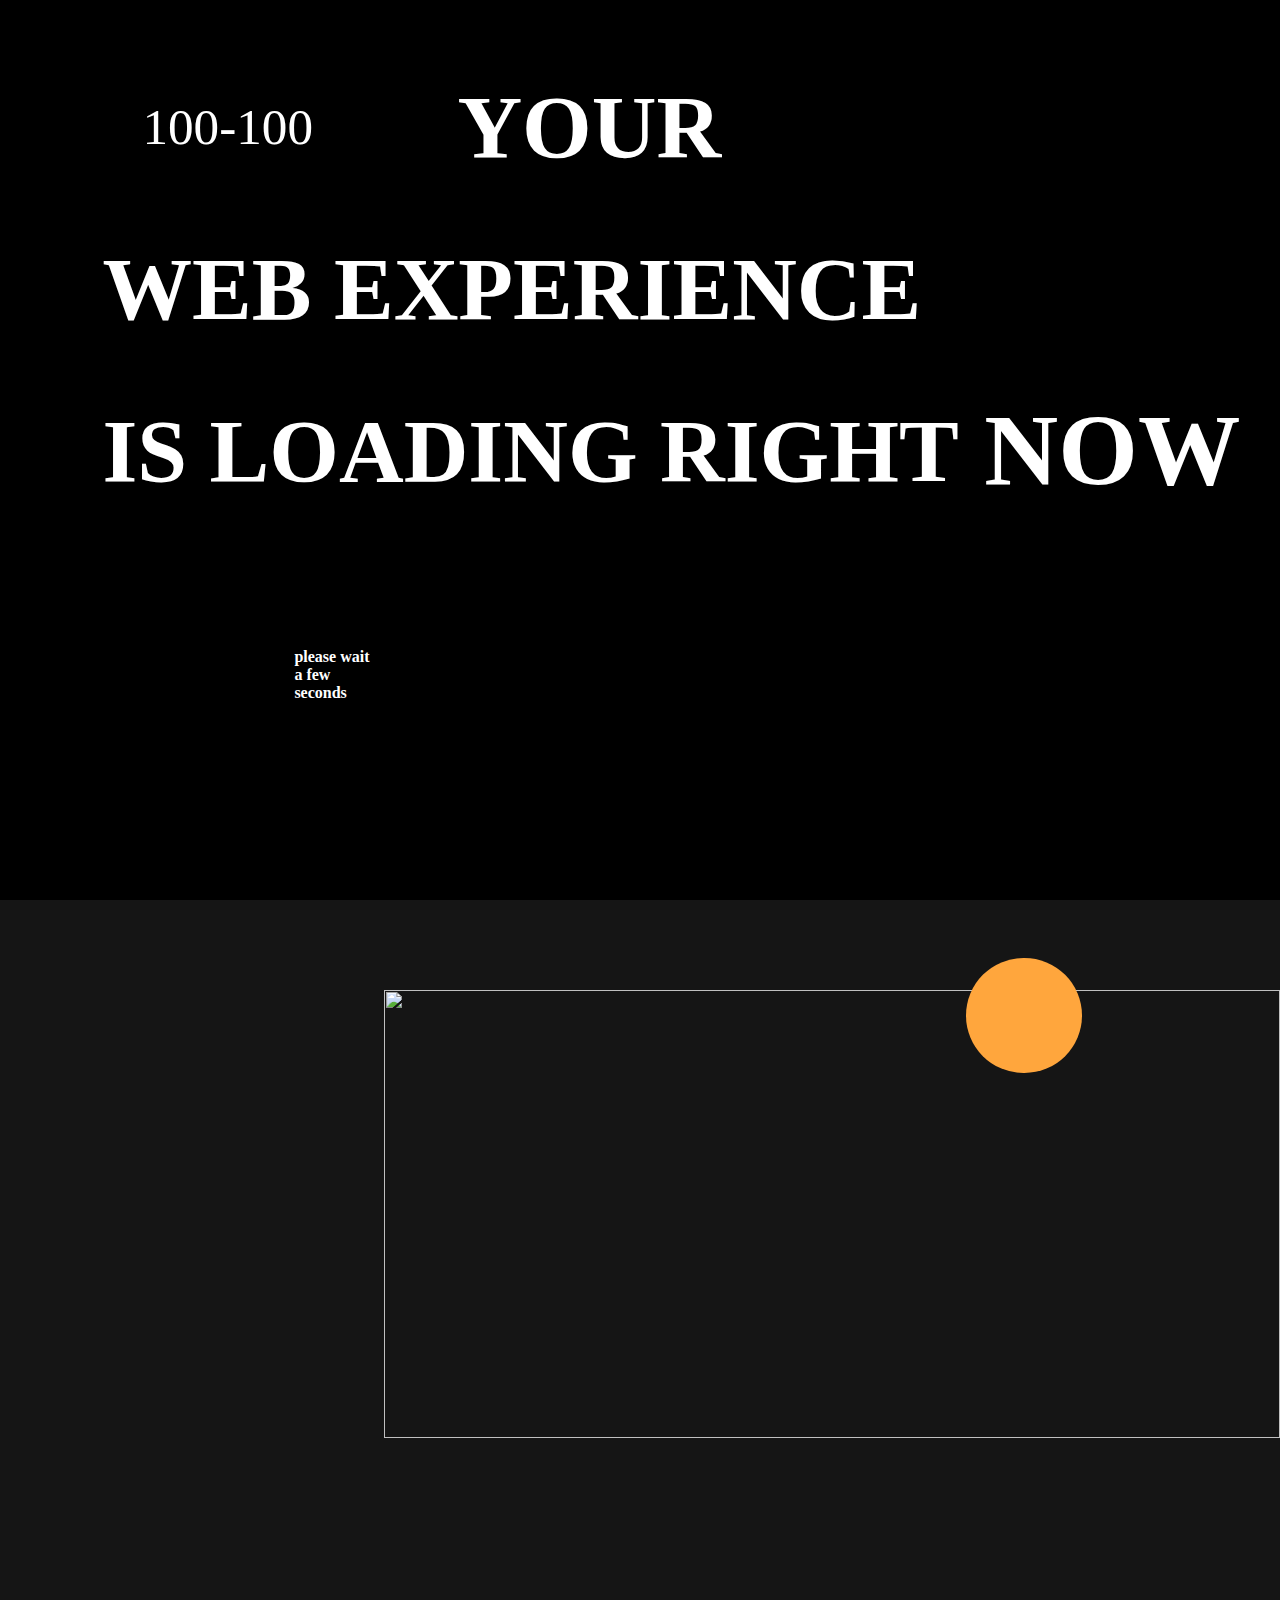
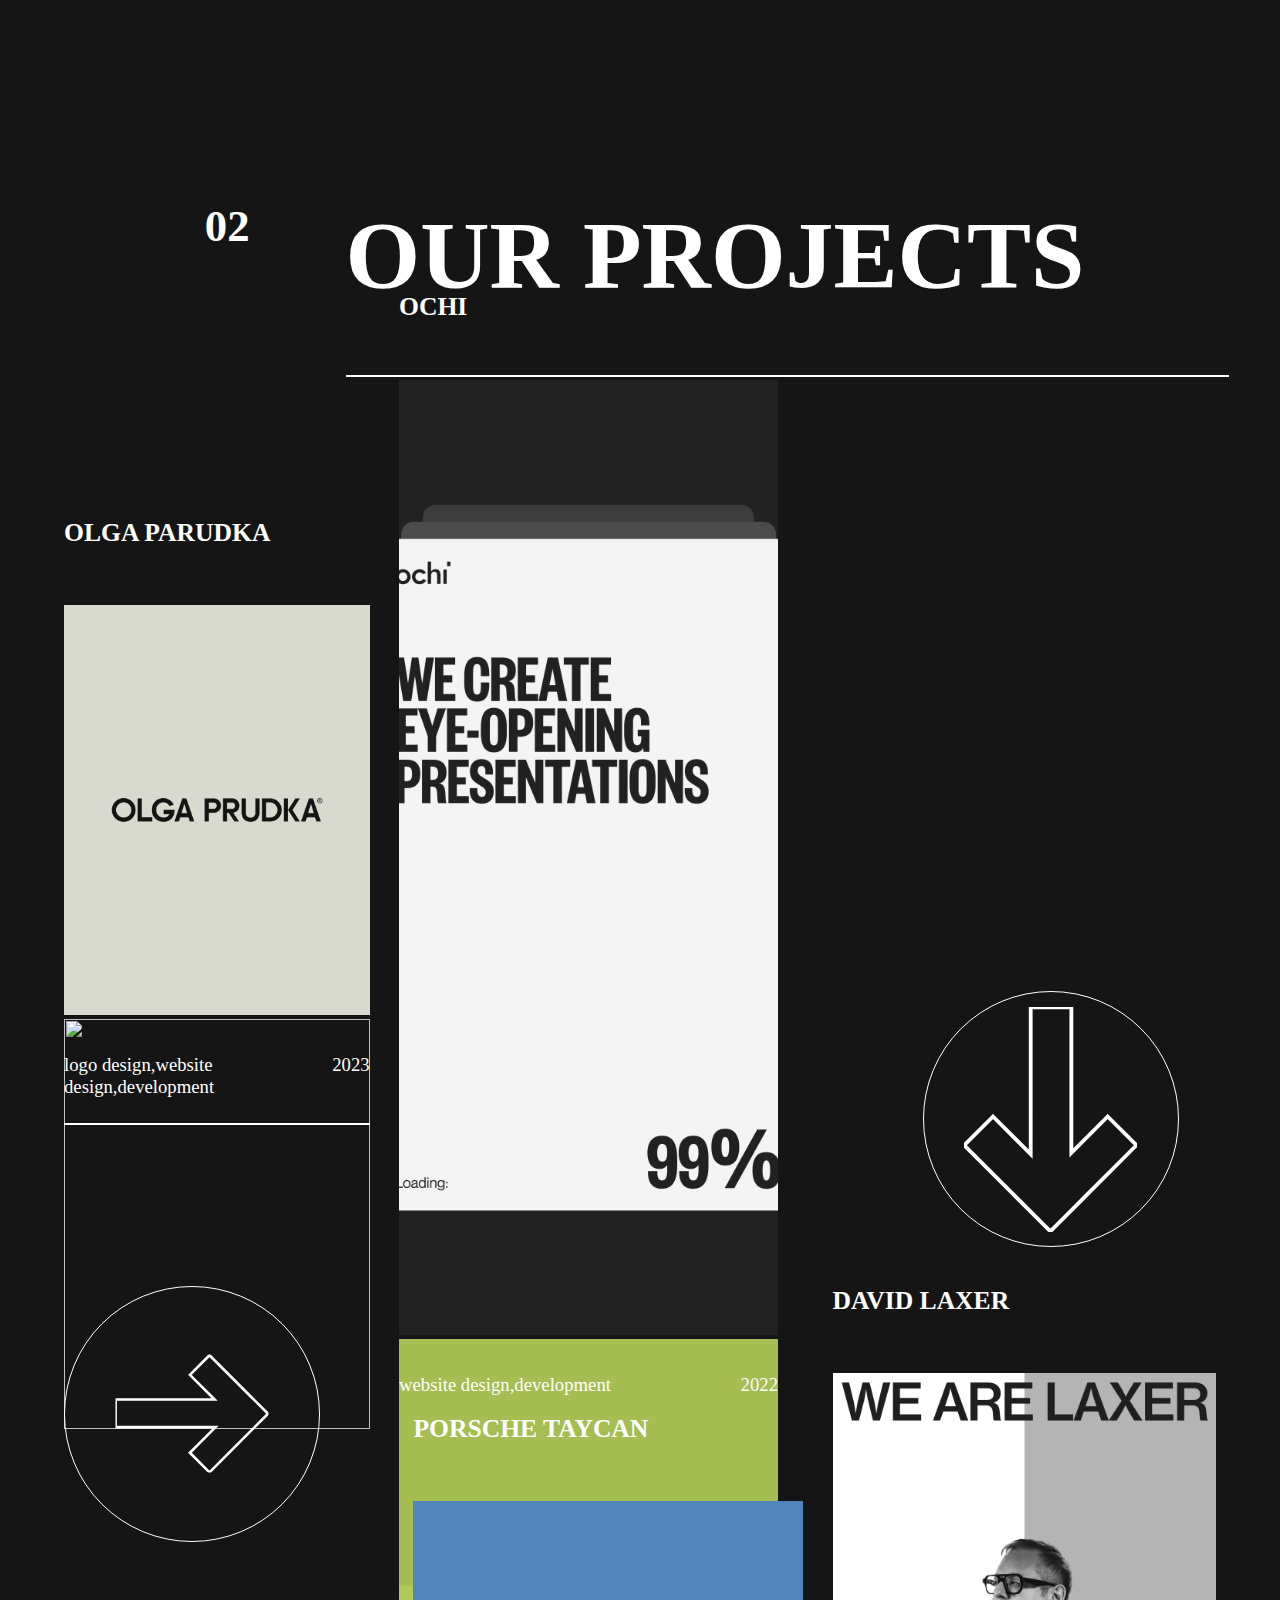
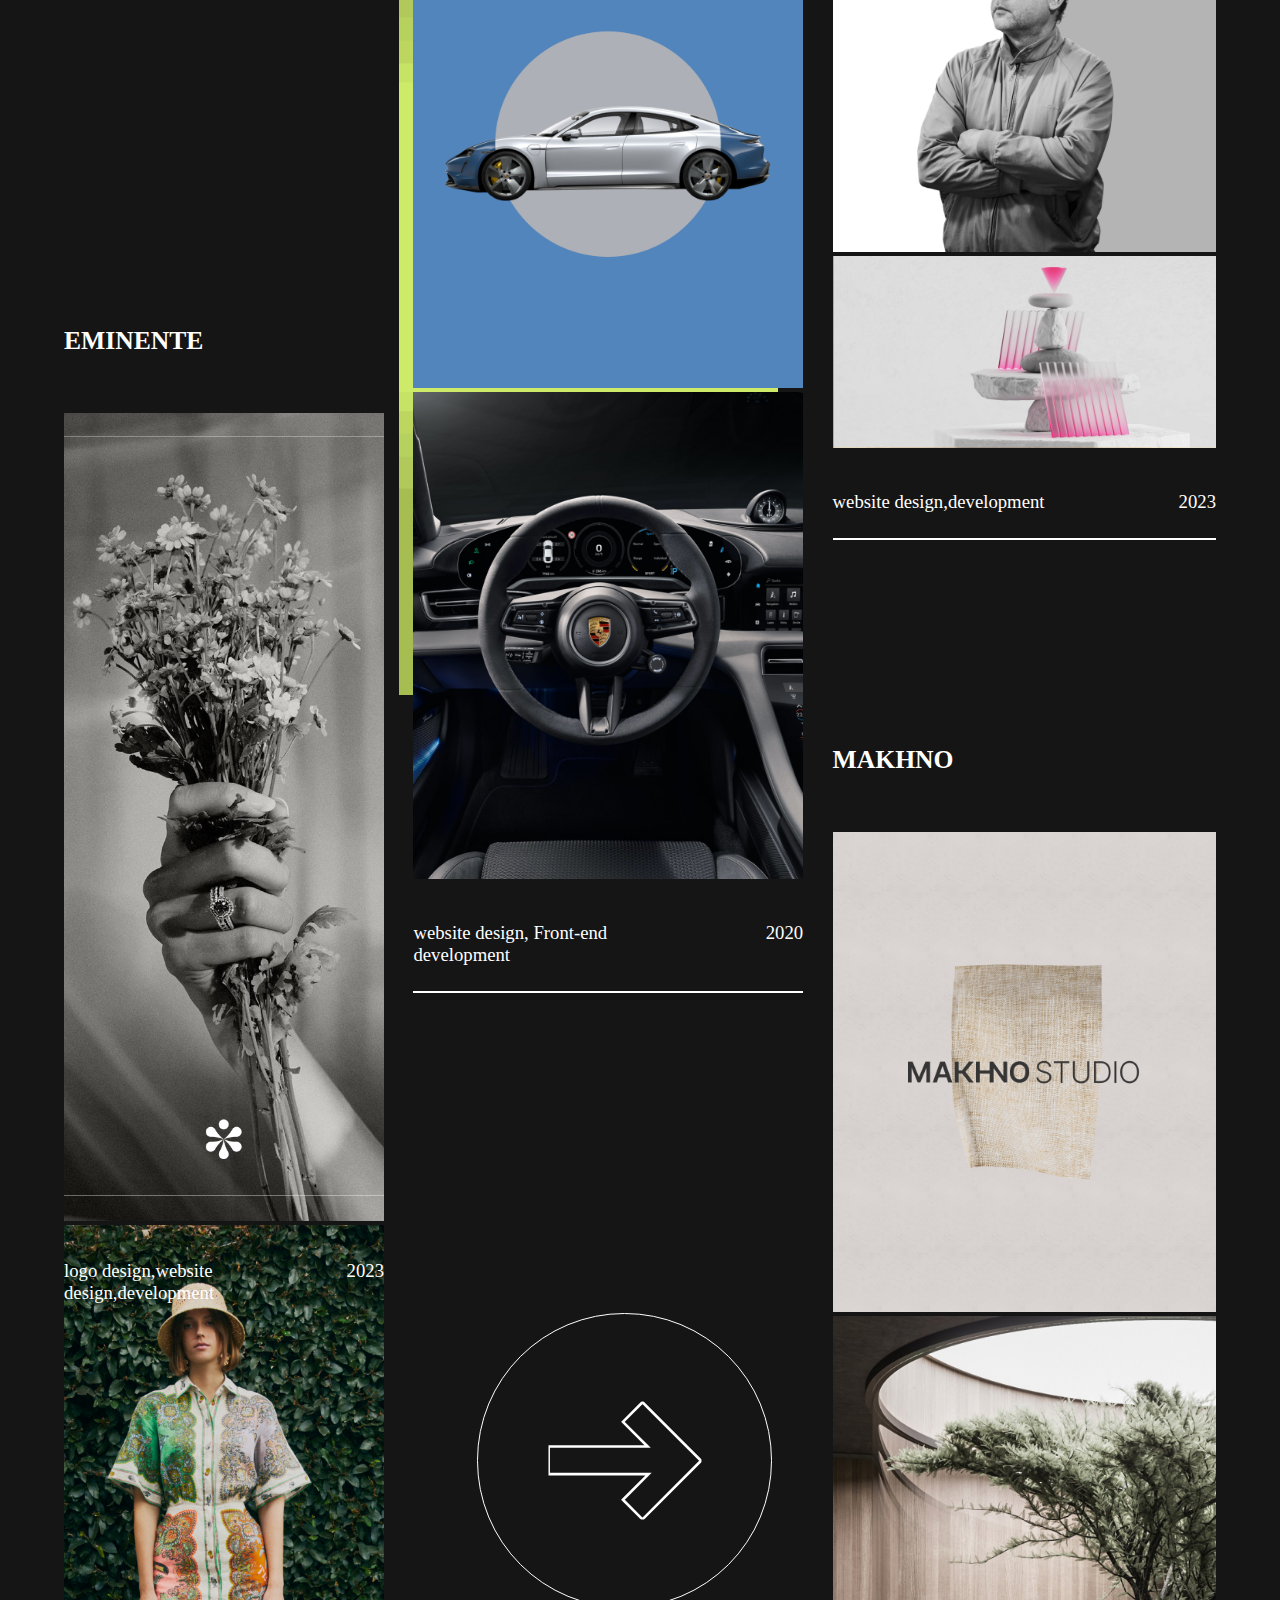
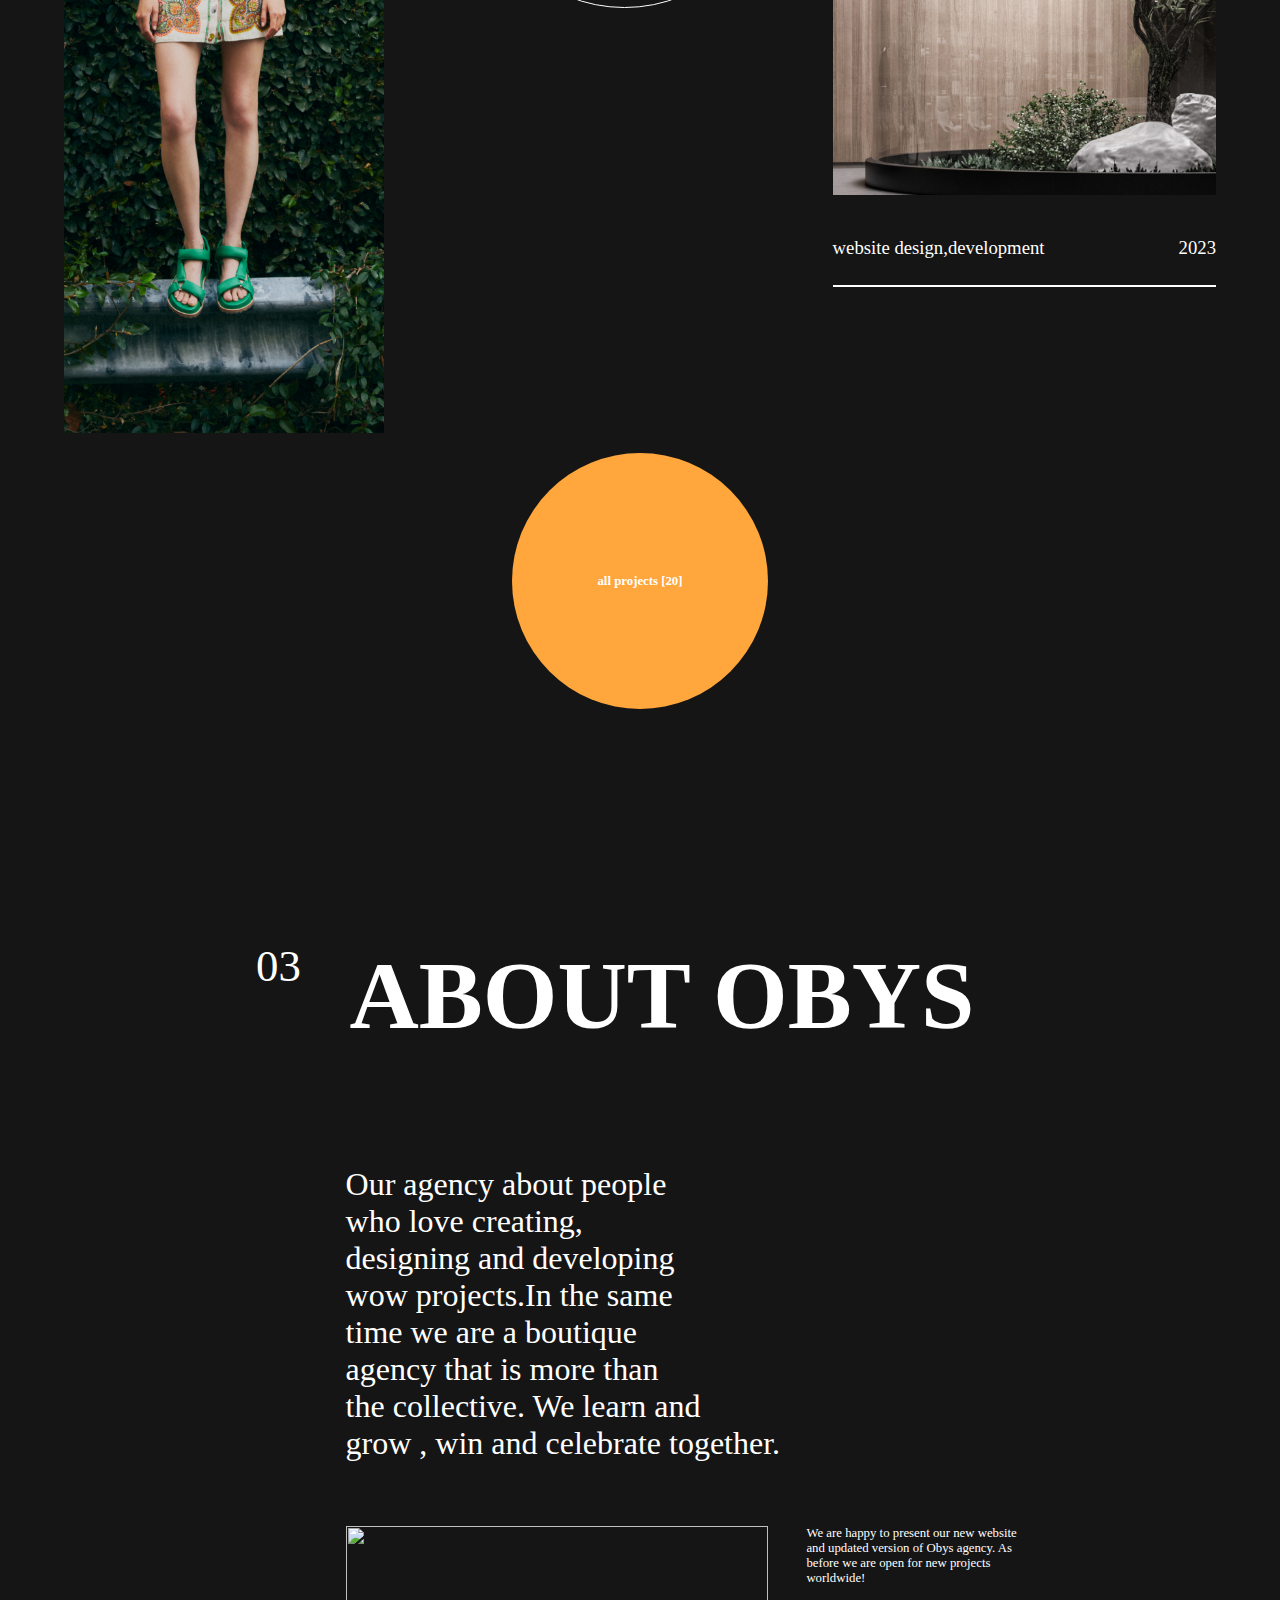
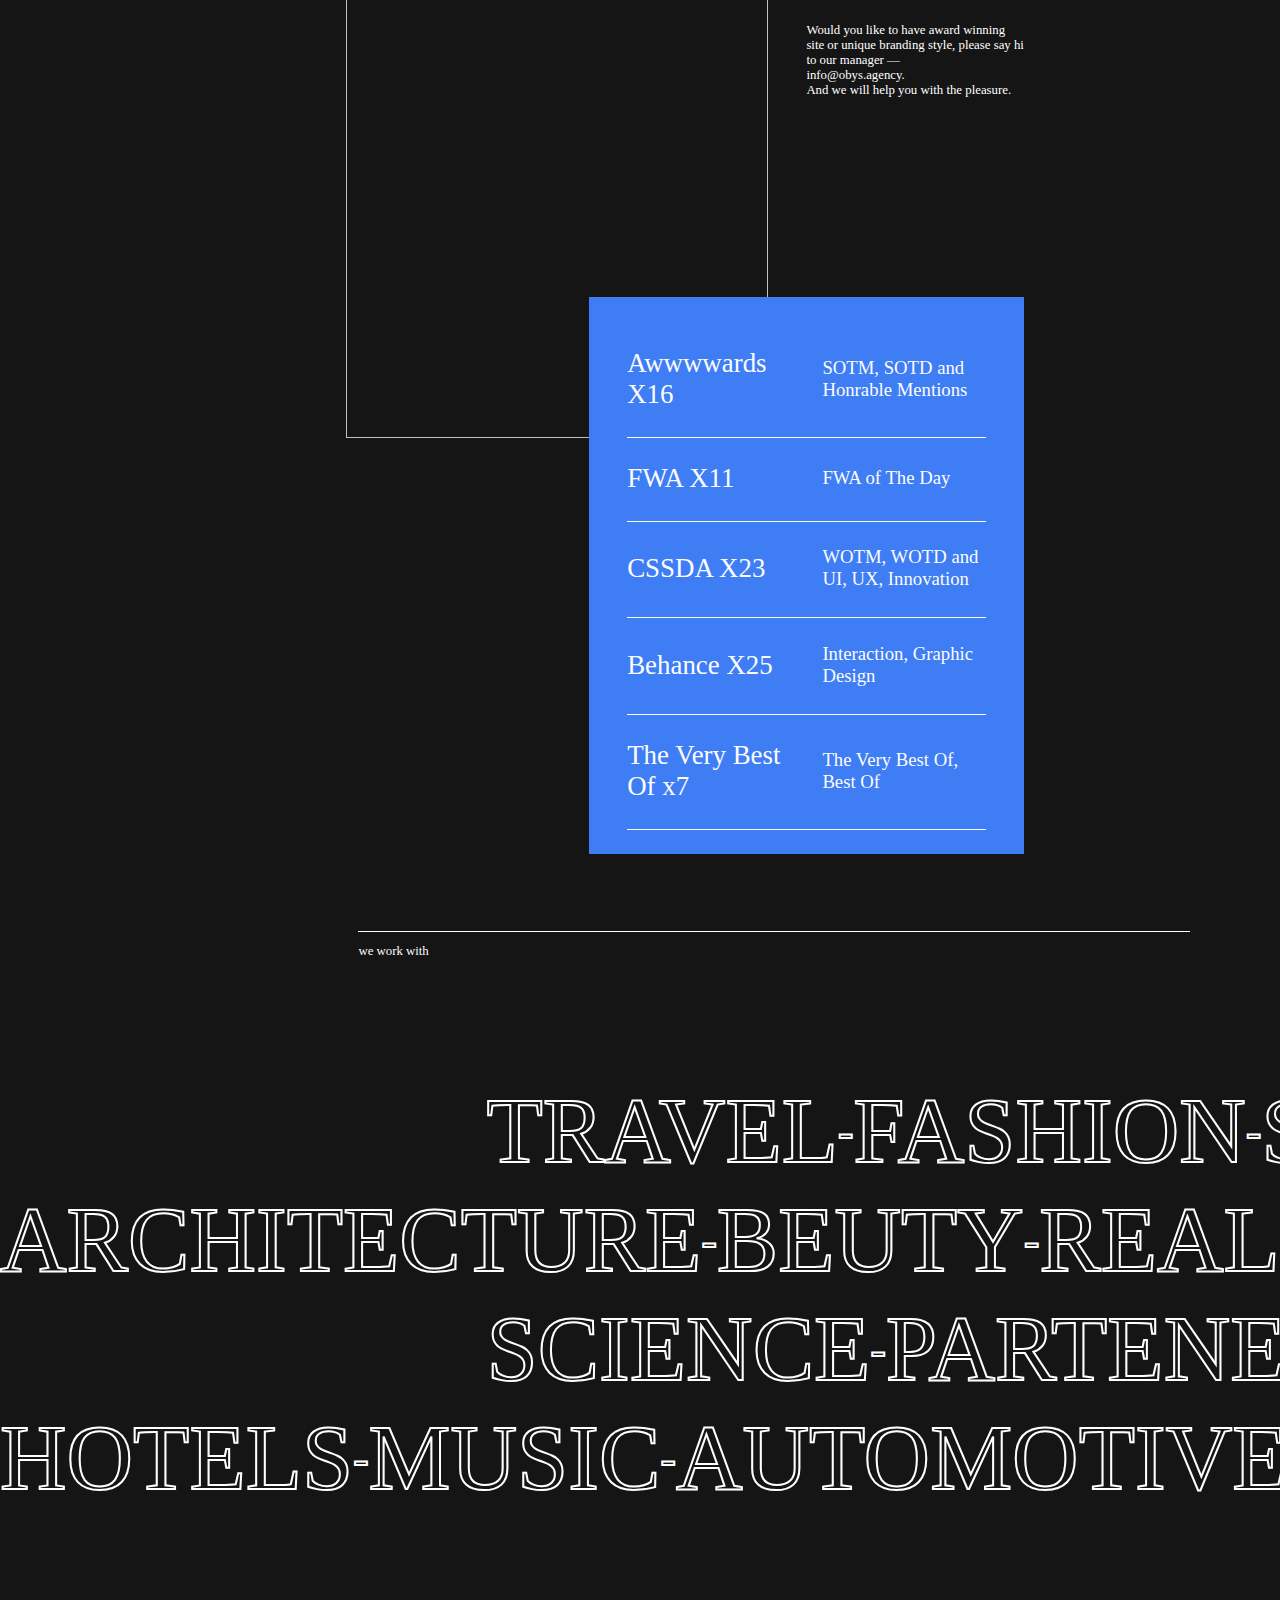
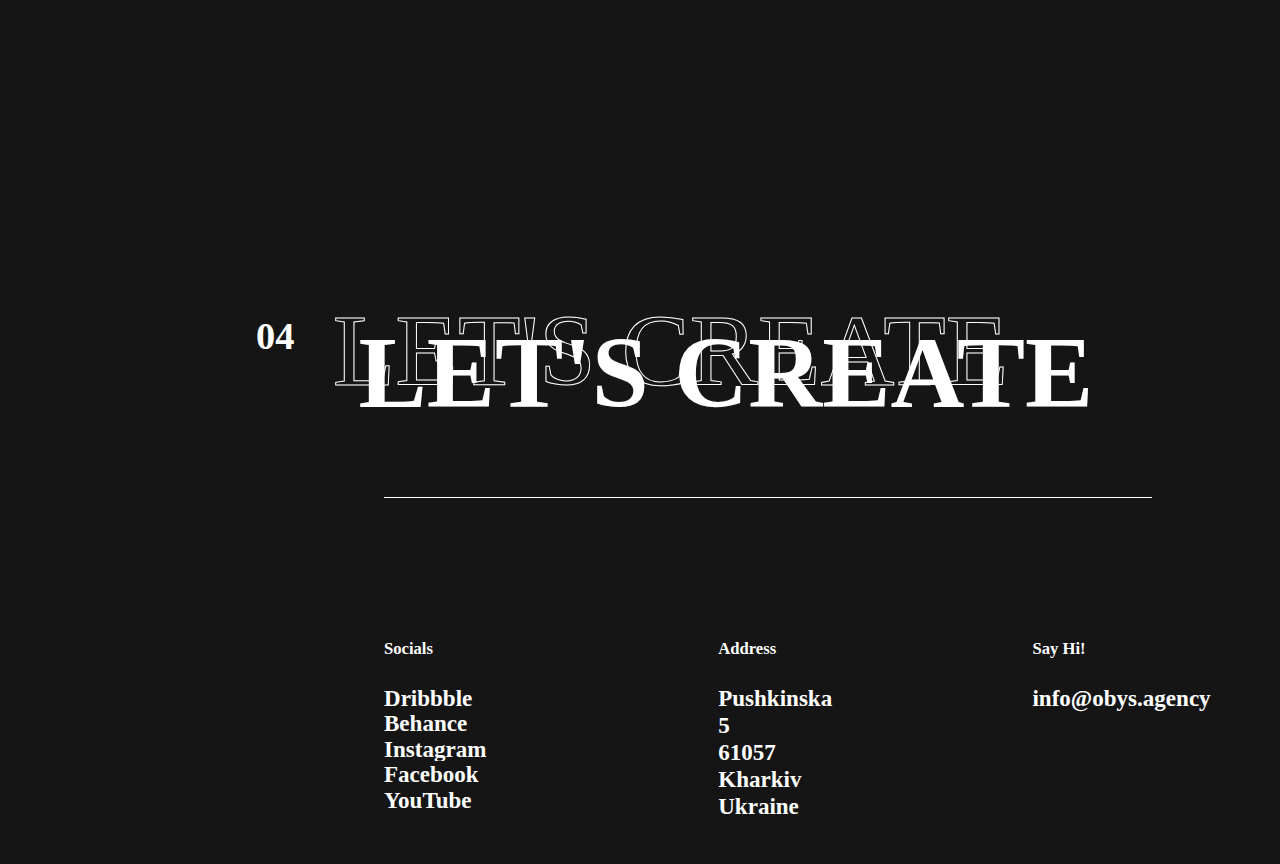
==== commit 70c141d3: "completed" ====
--- a/index.html
+++ b/index.html
@@ -4,7 +4,7 @@
 <head>
     <meta charset="UTF-8">
     <meta name="viewport" content="width=device-width, initial-scale=1.0">
-    <title>Document</title>
+    <title>obys agency</title>
     <link rel="stylesheet" href="https://cdn.jsdelivr.net/npm/locomotive-scroll@3.5.4/dist/locomotive-scroll.css">
     <link rel="stylesheet" href="https://unpkg.com/sheryjs/dist/Shery.css" />
     <link href="https://cdn.jsdelivr.net/npm/remixicon@4.1.0/fonts/remixicon.css" rel="stylesheet" />
@@ -14,7 +14,8 @@
 <body>
 
     <div id="loader">
-        <div class="load">
+        <div class="toopp">    
+                <div class="load">
             <div class="timer">
                 <h4>100 </h4>
                 <h5>-100</h5>
@@ -33,10 +34,25 @@
             <h4>please wait a few seconds</h4>
         </div>
     </div>
+</div>
+
     <div id="main">
         <div class="page1">
             <div class="nav">
                 <div class="nav-part1">
+                    <div class="logo">
+                        <svg class="menu-opener__square" width="12" height="12" viewBox="0 0 12 12" fill="none">
+                            <rect y="10" width="2" height="2" fill="currentColor"></rect>
+                            <rect y="5" width="2" height="2" fill="currentColor"></rect>
+                            <rect width="2" height="2" fill="currentColor"></rect>
+                            <rect x="5" y="10" width="2" height="2" fill="currentColor"></rect>
+                            <rect x="5" y="5" width="2" height="2" fill="currentColor"></rect>
+                            <rect x="5" width="2" height="2" fill="currentColor"></rect>
+                            <rect x="10" y="10" width="2" height="2" fill="currentColor"></rect>
+                            <rect x="10" y="5" width="2" height="2" fill="currentColor"></rect>
+                            <rect x="10" width="2" height="2" fill="currentColor"></rect>
+                          </svg>
+                    </div>
                     <div class="ob">
                         <svg class="brand__svg" width="71" height="27" viewBox="0 0 71 27">
                             <path
@@ -278,6 +294,7 @@
                          <br> And we will help you with the pleasure.</p>
                 </div>
             </div>
+            <div class="bluuu">
             <div class="blue">
                 <div class="cardd">
                     <div class="card-holder">
@@ -350,7 +367,7 @@
                 </div>
                 
             </div>
-            
+        </div>
         </div>
         <div class="page6">
             <div class="line1">
--- a/style.css
+++ b/style.css
@@ -29,9 +29,7 @@
     padding-left: 8vw;
 
 
-
-
-    display: none;
+    /* display: none; */
     
 }
 .load{
@@ -156,7 +154,7 @@
     display: flex;
     gap: 16vw;
     color: var(--secondry);
-    padding-left: 3vw;
+    padding-left: 1vw;
 }
 .nav-part2{
     display: flex;
@@ -967,3 +965,941 @@
     width: 100%;
 }
 
+
+
+
+
+
+
+@media (max-width:600px) {
+.ob{
+    position: absolute;
+    right: -0;
+    padding-right: 2vw;
+}
+.nav-part1 .left{
+    display: none;
+}
+.nav-part2{
+    display: none;
+}
+
+.number{
+    padding: 2vw;
+    height: 15.5vw;
+    
+}
+.number h1{
+    font-family: "silk serif";
+    font-size: 4.5vw;
+    width: 5vw;
+}
+.page1 .content{
+    position: absolute;
+    margin-top: 27vw;
+    display: flex;
+    flex-direction: column;
+    gap:0.1vw;
+    left: -13vw;
+    font-size: 5.7vw;
+    text-transform: uppercase;
+    line-height:5vh;
+    color: var(--secondry);
+}
+.text{
+    height: 10.5vw;   
+}
+.content h1{
+   padding-top: 2vw;
+}
+
+
+
+
+.container{
+    position: relative;
+    height: 105vw;
+    left: -30vw;
+    width: 100vw;
+    object-fit: cover;
+    object-position: center;
+    margin-top: 1vw;
+
+}
+.container-image{
+    height: 100%;
+    width:100%;
+    position: relative;
+    
+}
+.container-image img{
+    position:absolute;
+    height: 100%;
+    width:100%;
+    object-fit: cover;
+    object-position: center;
+}
+.container-image video{
+    height: 100%;
+    width: 100%;
+    position: absolute;
+    object-fit: cover;
+   opacity: 0;
+}
+.container-image .play-btn{
+    position:absolute;
+    height:20vw;
+    width: 20vw;
+    background-color: #FFA63D;
+    border-radius: 50%;
+    z-index: 9;
+    display: flex;
+    align-items: center;
+    justify-content: center;
+   
+}
+.project{
+    display: flex;
+    padding-left: 16vw;
+    gap: 3.5vw;
+    margin-left: -9vw;
+    flex-direction: column;
+    margin-top: -17vw;
+}
+.project h2{
+    font-size: 8.5vw;
+    text-transform: uppercase;
+    color: var(--secondry);
+}
+.project h3{
+    font-size: 4.5vw;
+    text-transform: uppercase;
+    color: var(--secondry);
+    font-family: "silk serif";
+}
+.project-line {
+    width: 100%;
+    margin-left: -20vw;
+    /* padding-top: 5vw; */
+}
+.project-line .line{
+    
+    padding-left: 20vw;
+    height: 0.2vh;
+    background-color: var(--secondry);
+    width: 80vw;
+    
+}
+.card{
+    width: 100%;
+    display: flex;
+    align-items: flex-start;
+    flex-direction: column;
+    padding-top: 10vw;
+    padding-left: 5vw;
+    padding-right: 5vw;
+    gap: 9.3vw;
+
+}
+.card .left{
+    margin-top: 50vw;
+    position: relative;
+    padding: 0 4vw;
+    height: 53.5vw;
+    width: 100vw;
+    margin-left: -5vw;
+    display: flex;
+    justify-content: center;
+    flex-direction: column;
+    color: var(--secondry);
+}
+.left .top {
+    font-size: 5vw;
+    text-transform: uppercase;
+    font-weight: 600;
+    padding-bottom: 4.5vw;
+}
+.left img{
+    height: 100%;
+    width: 100%;
+    object-fit: cover;
+    object-position: center;
+
+}
+
+
+.left .logo{
+    padding-top: 3vw;
+    display: flex;
+    align-items: flex-start;
+    justify-content: space-between;
+}
+.left .logo .hello{
+    font-weight: 100;
+}
+.card .left .lin{
+    z-index: 99;
+    height: 0.15vw;
+    width: 100%;
+    background-color:var(--secondry);
+    
+    
+   
+}
+
+
+
+
+.card .right{
+    height: 59vw;
+    margin-left: -5vw;
+    padding: 0 4vw;
+    margin-top: 95vw;
+    width: 100vw;
+    display: flex;
+    justify-content: center;
+    flex-direction: column;
+    color: var(--secondry);
+}
+.right .top {
+    font-size: 5vw;
+    text-transform: uppercase;
+    font-weight: 600;
+    padding-bottom: 4.5vw;
+}
+.right img{
+    height: 100%;
+    width: 100%;
+    object-fit: cover;
+    object-position: center;
+
+}
+.right .logo{
+    padding-top: 3vw;
+    display: flex;
+    align-items: flex-start;
+    justify-content: space-between;
+}
+.right .logo .hello{
+    font-weight: 100;
+}
+.card .right .lin{
+    margin-top: -155vw !important;
+    position: absolute;
+    height: 0.15vw;
+    width: 100%;
+    padding: 0 15vw !important;
+    margin-left: -3vw;
+    background-color:var(--secondry);
+    margin-top: 2vw;
+    
+   
+}
+
+.card .circule1{
+    width: 33vw;
+    padding-top: 40vw;
+    padding-left: 9vw;
+    display: none;
+}
+.card2{
+    width: 100%;
+    display: flex;
+    align-items: flex-start;
+    flex-direction: column;
+    padding: 3vw 5vw;
+    gap: 2.3vw;
+    color: var(--secondry);
+
+}
+
+
+.card2 .left{
+    padding-top: 10vw;
+    display: flex;
+    flex-direction: column;
+
+}
+.card2 .left .lin{
+    height: 0.15vw;
+    width: 100%;
+    background-color:var(--secondry);
+    margin-top: 2vw;
+    
+   
+}
+
+
+
+
+
+
+
+.card2 .right .top {
+    margin-top: 6vw;
+    font-size: 5vw;
+    text-transform: uppercase;
+    font-weight: 600;
+    padding-bottom: 4.5vw;
+    
+}
+.card2 .right img{
+    height: 100%;
+    width: 100%;
+    object-fit: cover;
+    object-position: center;
+
+}
+.card2 .right .logo{
+    padding-top: 3vw;
+    display: flex;
+    align-items: flex-start;
+    justify-content: space-between;
+}
+.card2 .right .logo .hello{
+    font-weight: 100;
+}
+.card2 .right .lin{
+    height: 0.15vw;
+    width: 100%;
+    background-color:var(--secondry);
+    margin-top: 2vw;
+    
+   
+}
+
+.card2 .circule1{
+    width: 33vw;
+    padding-top: 40vw;
+    padding-left: 9vw;
+    display: none;
+}
+.card2 .gola{
+    height: 20vw;
+    width: 20vw;
+    border-radius: 50%;
+    border: 1px solid var(--secondry);
+    background-color: transparent;
+    display: flex;
+    align-items: center;
+    justify-content: center;
+    position: relative;
+    display: none;
+  
+    
+}
+.card2 .gola .hello{
+    height: 18vh;
+    color: var(--secondry);
+    rotate:-45deg;
+    /* transform: rotate(90deg); */
+
+}
+.card2 .gola .inner-gola{
+    height: 100%;
+    width: 100%;
+    /* scale: 0; */
+    background-color: var(--secondry);
+    border-radius: 50%;
+    position: absolute;
+    display: flex;
+    align-items: center;
+    justify-content: center;
+}
+.card2 .inner-gola h4{
+    padding-left: 1vw;
+    color:var(--primary);
+}
+
+
+
+.card2 .circule2 .left{
+    padding-top: 30vw;
+    width: 100vw;
+    margin-top: 50vw;
+    margin-left: -5vw;
+    padding: 0 4vw;
+    height: 80vw;
+}
+
+
+
+
+.card .circule2{
+    width: 33vw;
+    padding-top: 40vw;
+    padding-left: 9vw;
+    display: none;
+}
+.left-left .circule2 .gola{
+    height: 23vw;
+    width: 23vw;
+    border-radius: 50%;
+    border: 1px solid var(--secondry);
+    background-color: transparent;
+    display: flex;
+    align-items: center;
+    justify-content: center;
+    position: relative;
+    margin-top: 25vw;
+    margin-left: 5vw;
+    transition: all ease 0.5s;
+  
+    
+}
+.circule2 .gola .hello{
+    height: 17vh;
+    color: var(--secondry);
+    rotate: -90deg;
+
+}
+.circule2 .gola .inner-gola{
+    height: 100%;
+    width: 100%;
+    background-color: var(--secondry);
+    border-radius: 50%;
+    scale: 0;
+    position: absolute;
+    display: flex;
+    align-items: center;
+    justify-content: center;
+    transition: all ease 0.5s;
+
+}
+.circule2 .inner-gola h4{
+    padding-left: 1vw;
+}
+.gola:hover .inner-gola{
+    scale: 1;
+}
+.gola:hover .hello{
+    opacity: 0;
+}
+.right-right{
+    display: flex;
+    flex-direction: column;
+    gap: 16vw;
+}
+.right-right .right{
+    margin-top: 5vw;
+}
+.left-left .left{
+    margin-top: 70vw;
+}
+.left-left .circule2{
+    display: none;
+}
+
+
+
+.page4 .project-holder{
+    height: 38vw;
+    width: 38vw;
+    margin-top: 2vw;
+    background-color: #FFA63D;
+    border-radius: 50%;
+   color: var(--secondry);
+    font-size: 3vw;
+}
+
+.page5 .number3{
+    display: flex;
+    flex-direction: column;
+    padding-left: 5vw;
+    padding-top: 8vw;
+    font-size: 5vw;
+    text-transform: uppercase;
+    color: var(--secondry);
+    gap: 2vw;
+    align-items: flex-start;
+    margin-top: 5vw;
+}
+.page5 .number3 h2{
+    font-size: 4.5vw;
+    font-family: "silk serif";
+    font-weight: 500;
+
+}
+.page5 .number3 h1{
+    font-size: 8.5vw;
+
+}
+.page5 .lin{
+    height: 0.4vw;
+    width: 65%;
+     margin-top: 5vw;
+     margin-left: 5vw; 
+    background-color: var(--secondry);
+}
+.pera {
+    color: var(--secondry);
+    padding-top: 5vw;
+    font-size: 5.5vw;
+    margin-top: 5vw;
+    padding-left: 5vw;
+}
+.image{
+    height: 100vw;
+    width: 80vw;
+    display: flex;
+    flex-direction: column;
+    flex-flow: column-reverse;
+    margin-top: 65vw;
+    align-items: flex-start;
+    color: var(--secondry);
+    padding-left: 5vw;
+    padding-top: 5vw;
+    gap: 5vw;
+}
+.image img{
+    height: 150vw;
+    margin-top: -5vw;
+    width: 100%;
+    object-fit: cover;
+    width: 100vw;
+    margin-left: -4vw;
+    padding: 25vw 5vw;
+    
+    
+}
+.image .imagepera{
+    height: 5vw;
+    width: 60vw;
+}
+.imagepera p{
+    font-size: 2.5vw;
+}
+.imagepera #pera22{
+    margin-top: 2.9vw;
+}
+.blue{
+    height: 40vw;
+    width: 100vw;
+    position: relative;
+    
+}
+.blue .cardd{
+    position: absolute;
+    top: -16vw;
+    left: 0vw;
+    height: 80vw;
+    width: 100vw;
+    background-color: #3F7DF4;
+    padding: 2vw 3vw;
+    color: #FAFCFF;
+
+}
+.cardd .top{
+    display: flex;
+    align-items: center;
+    gap: 2.5vw;
+}
+.cardd .top .top-left{
+    width: 50%;
+}
+.cardd .top .top-right{
+    width: 50%;
+}
+.cardd .top h3{
+    font-weight: 500;
+}
+.cardd .top h1{
+    font-weight: 500;
+    font-size: 2.1vw;
+}
+.cardd .bottum{
+    height: 0.05vw;
+    width: 28vw;
+    margin-top: 2.1vw;
+    background-color: var(--secondry);
+}
+.card-holder{
+    margin-top: 2vw;
+}
+.page5 .cardd .work{
+    height:0.10vw;
+    margin-top: 8vw;
+    width: 65vw;
+    margin-left: -21vw;
+    background-color: var(--secondry);
+    position: absolute;
+
+}
+.work h1{
+    padding-top: 1vw;
+    font-size: 1vw;
+    font-weight: 500;
+}
+
+.page6{
+
+margin-top: 30vw;
+    height: 100vh;
+    overflow: hidden;
+    /* width: 1000%; */
+    background-color: var(--primary);
+    line-height: 5.5vw;
+}
+
+
+
+
+
+.page6 .line1{
+    padding-left: 38vw;
+    padding-top: 5vw;
+    white-space: nowrap;
+    display: flex;
+    align-items: center;
+    text-transform: uppercase;
+    color: transparent;
+    font-size: 3.6vw;
+    -webkit-text-stroke: 2px var(--secondry);
+    margin-top: 15vw;
+    margin-left: 130vw;
+   
+}
+.page6 .line1 h1{
+    padding: 2vw 0;
+    -webkit-text-stroke: 2px var(--secondry);
+    font-weight: 100;
+    background-color: transparent;
+
+}
+.page6 .line2{
+    white-space: nowrap;
+
+    display: flex;
+    align-items: center;
+    text-transform: uppercase;
+    color: transparent;
+    margin-left: 30vw;
+    font-size: 3.6vw;
+    -webkit-text-stroke: 2px var(--secondry);
+   
+}
+.page6 .line2 h1{
+    padding: 2vw 0;
+    font-family: "silk serif";
+    -webkit-text-stroke: 2px var(--secondry);
+    font-weight: 100;
+    background-color: transparent;
+
+}
+
+.page6 .line3{
+    white-space: nowrap;
+    /* padding-left: 38vw; */
+    margin-left: 130vw;
+    
+    display: flex;
+    align-items: center;
+    text-transform: uppercase;
+    color: transparent;
+    font-size: 3.6vw;
+    -webkit-text-stroke: 2px var(--secondry);
+   
+}
+.page6 .line3 h1{
+    padding: 2vw 0;
+
+    -webkit-text-stroke: 2px var(--secondry);
+    font-weight: 100;
+    background-color: transparent;
+
+}
+.page6 .line4{
+    white-space: nowrap;
+    margin-left: 60vw;
+
+    display: flex;
+    align-items: center;
+    text-transform: uppercase;
+    color: transparent;
+    font-size: 3.6vw;
+    -webkit-text-stroke: 2px var(--secondry);
+   
+}
+.page6 .line4 h1{
+    padding: 2vw 0;
+    font-family: "silk serif";
+    -webkit-text-stroke: 2px var(--secondry);
+    font-weight: 100;
+    background-color: transparent;
+
+}
+
+
+
+
+.page7{
+    width: 100%;
+    background-color: var(--primary);
+    margin-top: -60vw;
+}
+
+.create{
+    color: var(--secondry);
+    text-transform: uppercase;
+    display: flex;
+    flex-direction: column;
+    margin-left: -13vw;
+    align-items: flex-start;
+    padding-left: 20vw;
+    gap: 2vw;
+}
+.create .left h1{
+    font-size: 5vw;
+    font-family: "silk serif";
+}
+.create .right h1{
+    font-size: 10vw;
+    font-weight: 900;
+    height:10.3vw;
+    opacity: 1;
+}
+.create .right{
+    position: relative;
+}
+
+.create .right h2{
+    font-size: 10vw;
+    -webkit-text-stroke: 1px var(--secondry);
+    color: transparent;
+    font-family:serif !important;
+    font-weight: 100;
+    margin-left: -2vw;
+    opacity: 1;
+    font-family: "silk serif";
+    margin-top: -10vw;
+    height: 15.3vw;
+    
+}
+.create .right h2 span{
+    font-family: "silk serif";
+    -webkit-text-stroke: 1px var(--secondry);
+    color: transparent;
+    opacity: 0;
+   
+}
+.page7 .line{
+    height: 0.2vw;
+    margin-left: 5vw;
+    width: 90vw;
+    background-color: var(--secondry);
+    margin-top: 4vw;
+}
+
+
+
+.page8 .footer{
+    display: flex;
+    flex-direction: column;
+    margin-left: 5vw;
+    margin-top: 7vw;
+    gap: 15vw;
+    color: var(--secondry);
+    padding: 4vw 0;
+}
+.footer .left{
+    display: flex;
+    flex-direction: column;
+    gap: 5vw;
+}
+.footer .center{
+    display: flex;
+    flex-direction: column;
+    gap: 2vw;
+}
+.footer .right{
+    margin-top: 18vw;
+    display: flex;
+    flex-direction: column;
+    gap: 2vw;
+}
+.footer h4{
+    font-size: 4.3vw;
+}
+.footer h2{
+    font-size: 5.8vw;
+}
+.footer .box1{
+    display: flex;
+    flex-direction: column;
+    gap: 5vw;
+    height: 7vw;
+    overflow: hidden;
+}
+.footer .box2{
+    display: flex;
+    flex-direction: column;
+    gap: 5vw;
+    height: 7vw;
+    overflow: hidden;
+}
+.footer .box3{
+    display: flex;
+    flex-direction: column;
+    gap: 5vw;
+    height: 7vw;
+    overflow: hidden;
+}
+.footer .box4{
+    display: flex;
+    flex-direction: column;
+    gap: 5vw;
+    height: 7vw;
+    overflow: hidden;
+}
+.footer .box5{
+    display: flex;
+    flex-direction: column;
+    gap: 5vw;
+    height: 7vw;
+    overflow: hidden;
+}
+.info{
+    display: flex;
+    flex-direction: column;
+    gap: 5vw;
+    height: 7vw;
+    overflow: hidden;
+}
+
+
+
+
+#loader{
+   display: flex;
+   flex-direction: column;
+
+
+
+
+    /* display: none; */
+    
+}
+.toopp{
+    margin-top: 20vw;
+    margin-left: -3vw;
+}
+.load{
+    display: flex;
+    overflow: hidden;
+    height: 5vh;
+    gap: 1vw;
+    /* background-color: red; */
+}
+ .load h1{
+      font-size: 8vw; 
+      overflow: hidden;
+} 
+.wait{
+    width: 19vw;
+    overflow: hidden;
+    margin-top: 1vh;
+    margin-left: 0vw;
+  position: absolute;
+  margin-top: 50vw;
+}
+.toopp .load:nth-child(1){
+   position: absolute;
+   margin-top: 13vw;
+   gap: 4vw;
+}
+.toopp .load:nth-child(2){
+    position: absolute;
+    margin-top: 23vw;
+ }
+ .toopp .load:nth-child(3){
+    display: flex;
+    align-items: flex-start;
+    position: absolute;
+    margin-top: 30vw;
+    height: 9vw;
+
+ }
+ 
+  
+
+.load h2{
+    font-size: 8vw;
+    margin-left: 1vw;
+    text-transform: uppercase;
+
+    animation-name: now;
+    animation-duration: 1.5s;
+    animation-timing-function: linear;
+    animation-iteration-count: infinite;
+}
+
+
+@keyframes now {
+    0%{
+        font-family: "plain light";
+        opacity: 1;
+        color: var(--secondry);
+        font-weight: 100;
+        -webkit-text-stroke: 1px transparent;
+    }
+    45%{
+            font-family: "plain light";
+            opacity: 0;
+            color: var(--secondry);
+            font-weight: 100;
+            -webkit-text-stroke: 1px transparent;
+    }
+    50%{
+        font-family: "silk serif";
+        opacity: 1;
+        color: transparent;
+        font-weight: 100;
+        -webkit-text-stroke: 1px var(--secondry);
+    }
+    95%{
+        font-family: "silk serif";
+        opacity: 0;
+        color: transparent;
+        font-weight: 100;
+        -webkit-text-stroke: 1px var(--secondry);
+    }
+    100%{
+        font-family: "plain light";
+        opacity: 1;
+        color: var(--secondry);
+        font-weight: 100;
+        -webkit-text-stroke: 1px transparent;
+    }
+    
+}
+
+
+
+
+.timer{
+    display: flex;
+    align-items: center;
+    /* width: 35vh; */
+    width: 28vw;
+   
+}
+.timer h4{
+    font-weight: 100;
+    font-size: 8vw;
+    font-family: "silk serif" ;
+}
+.timer h5{
+    font-size: 8vw;
+
+    font-weight: 100;
+    font-family: "silk serif" ;
+}
+
+
+
+
+
+
+
+    
+}
